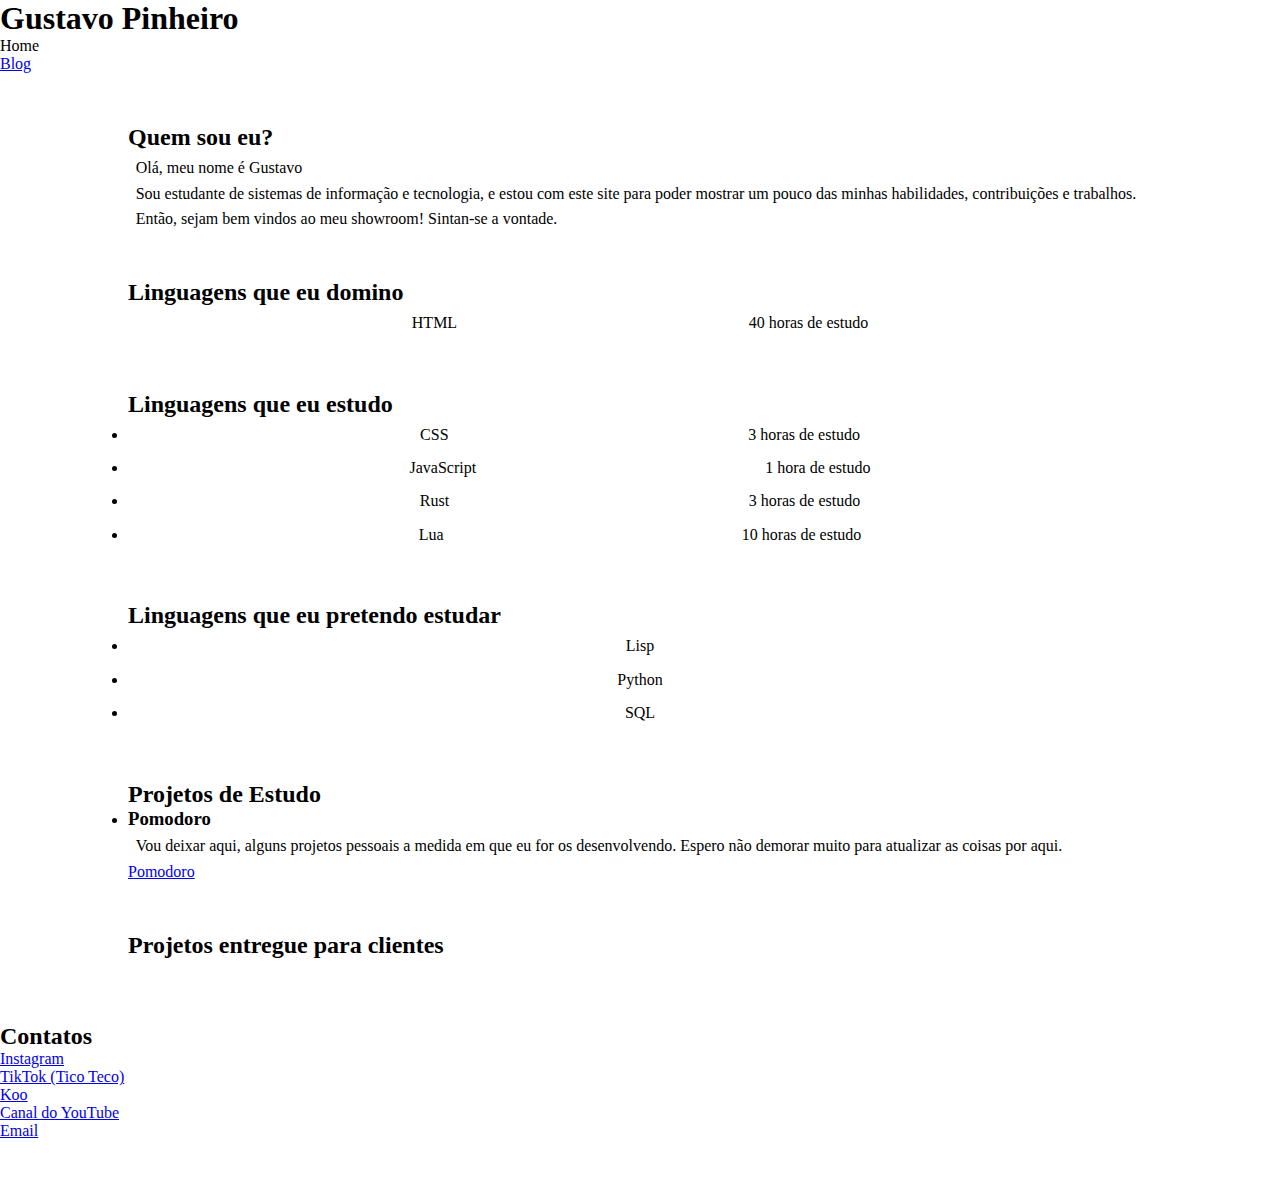
==== index.html @ 9e0629ff "Update index content" ====
<!DOCTYPE html>
<html lang="pt-br">
<head>
    <meta charset="UTF-8">
    <meta name="viewport" content="width=device-width, initial-scale=1.0">
    <meta name="description" content="Portfólio pessoal">
    <meta name="autor" content="Gustavo Pinheiro">
    <meta name="keywords" content="programmer, programming, full-stack, game development, network, security, operating systems, OS, UX,
				   UI, video editing, portfolio, resume, playground, sandbox, programador, programação, full-stack, desenvolvimento de jogos, redes, segurança, sistemas operacionais, edição de vídeo, portfólio, currículo, ambiente de estudos">
    <meta name="robots" content="index, nofollow">
    <title>Curriculo - Gustavo Pinheiro</title>
    <link rel="stylesheet" href="css/index.css">
</head>
<body>
    <header>
        <h1>Gustavo Pinheiro</h1>
        <ul>
            <li>Home</li>
            <li><a href="blog.html">Blog</a></li>
        </ul>
    </header>
    <main>
        <section>
            <article>
                <h2>Quem sou eu?</h2>
                <p>Olá, meu nome é Gustavo</p>
                <p>Sou estudante de sistemas de informação e tecnologia, e estou com este site para poder mostrar um pouco das minhas
		  habilidades, contribuições e trabalhos.</p>
                <p>Então, sejam bem vindos ao meu showroom! Sintan-se a vontade.</p>
            </article>
        </section>
	<section>
	  <article>
	    <h2>Linguagens que eu domino</h2>
	    <ul>
	      <div class="card">
	        <p>HTML</p>
	        <p>40 horas de estudo</p>
	      </div>
	    </ul>
	  </article>
	</section>
	<section>
	  <article>
	    <h2>Linguagens que eu estudo</h2>
	    <ul>
	      <li>
		<div class="card">
		  <p>CSS</p>
		  <p>3 horas de estudo</p>
		</div>
	      </li>
	      <li>
		<div class="card">
		  <p>JavaScript</p>
		  <p>1 hora de estudo</p>
		</div>
	      </li>
	      <li>
		<div class="card">
		  <p>Rust</p>
		  <p>3 horas de estudo</p>
		</div>
	      </li>
	      <li>
		<div class="card">
		  <p>Lua</p>
		  <p>10 horas de estudo</p>
		</div>
	      </li>
	    </ul>
	  </article>
	</section>
	<section>
	  <article>
	    <h2>Linguagens que eu pretendo estudar</h2>
	    <ul>
	      <li>
		<div class="card">
		  <p>Lisp</p>
		</div>
	      </li>
	      <li>
		<div class="card">
		  <p>Python</p>
		</div>
	      </li>
	      <li>
		<div class="card">
		  <p>SQL</p>
		</div>
	      </li>
	    </ul>
	  </article>
	</section>
        <section>
            <h2>Projetos de Estudo</h2>
            <ul>
              <li>
                <article>
                  <h3>Pomodoro</h3>
                  <p>Vou deixar aqui, alguns projetos pessoais a medida em que eu for os desenvolvendo. Espero não demorar muito para atualizar as coisas por aqui.</p>
                  <a href="pomodoro.html">Pomodoro</a>
                </article>
	      </li>
            </ul>
        </section>
        <section>
          <h2>Projetos entregue para clientes</h2>
	  <p></p>
        </section>
    </main>
    <footer>
        <section>
            <h2>Contatos</h2>
            <ul>
                <li><a href="https://www.instagram.com/maisum_gustavo/" target="_blank">Instagram</a></li>
                <li><a href="https://www.tiktok.com/@maisumgustavo" target="_blank">TikTok (Tico Teco)</a></li>
                <li><a href="https://www.kooapp.com/profile/maisum_gustavo" target="_blank">Koo</a></li>
		<li><a href="http://www.youtube.com/channel/UCxiDYundnl27VcJ6qvJBP_g" target="_blank" rel="noopener noreferrer">Canal do YouTube</a></li>
                <li><a href="mailto:gustavospr@hotmail.com" target="_blank">Email</a></li>
            </ul>
        </section>
    </footer>
</body>
</html>
---- css/index.css ----
* {
    margin: 0;
    padding: 0;
}

main {
    margin: 3% 10%;
}

section {
    margin: 5% 0;
}

section div {
    display: flex;
    flex-direction: row;
    flex-wrap: wrap;
    justify-content: space-evenly;
}

p {
    margin: 0.75%;
}

article.card {
    margin: 0.75% 1.25%;
    padding: 2% 1%;
    width: 25%;
    border: solid 1px black;
    border-radius: 14px;
}

article.card p {
    margin: 4% 0;
}

@media screen and (max-width: 1024px) {
    main {
	margin: 3% 5%;
    }

    section {
	margin: 2% 0;
    }

    article.card {
	width: 30%;
    }
}

@media screen and (max-width: 768px) {
    main {
	margin: 3%;
    }

    section {
	margin: 2% 0;
    }

    section div {
	flex-direction: column;
    }

    article.card {
	width: 40%;
    }
}

@media screen and (max-width: 432px) {
    main {
	margin: 2%;
    }

    section {
	margin: 2.5% 0;
    }

    section div {
	display: flex;
	flex-direction: column;
	align-items: center;
    }

    h2 {
	margin: 2% 0;
    }

    article.card {
	width: 90%;
	padding: 2%;
	margin-bottom: 2%;
    }
    
    p {
	padding: 2%;
    }
}
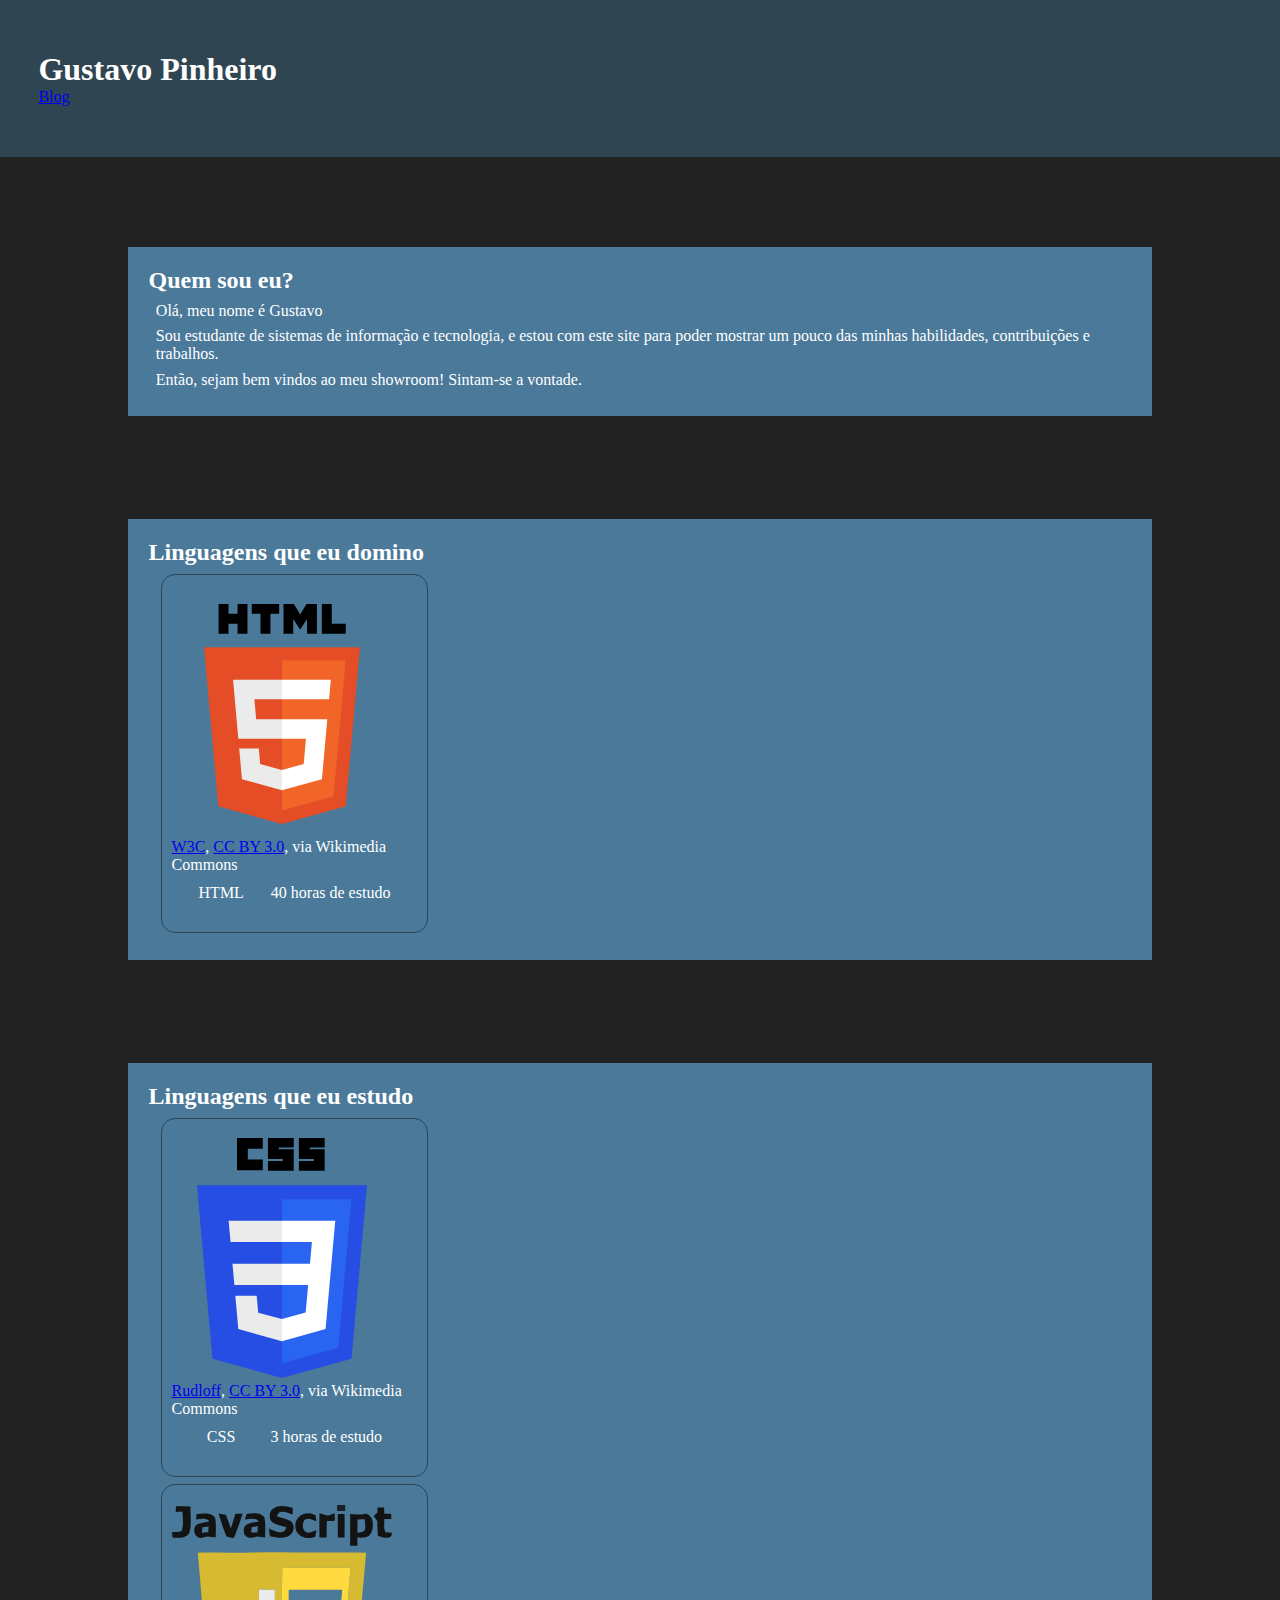
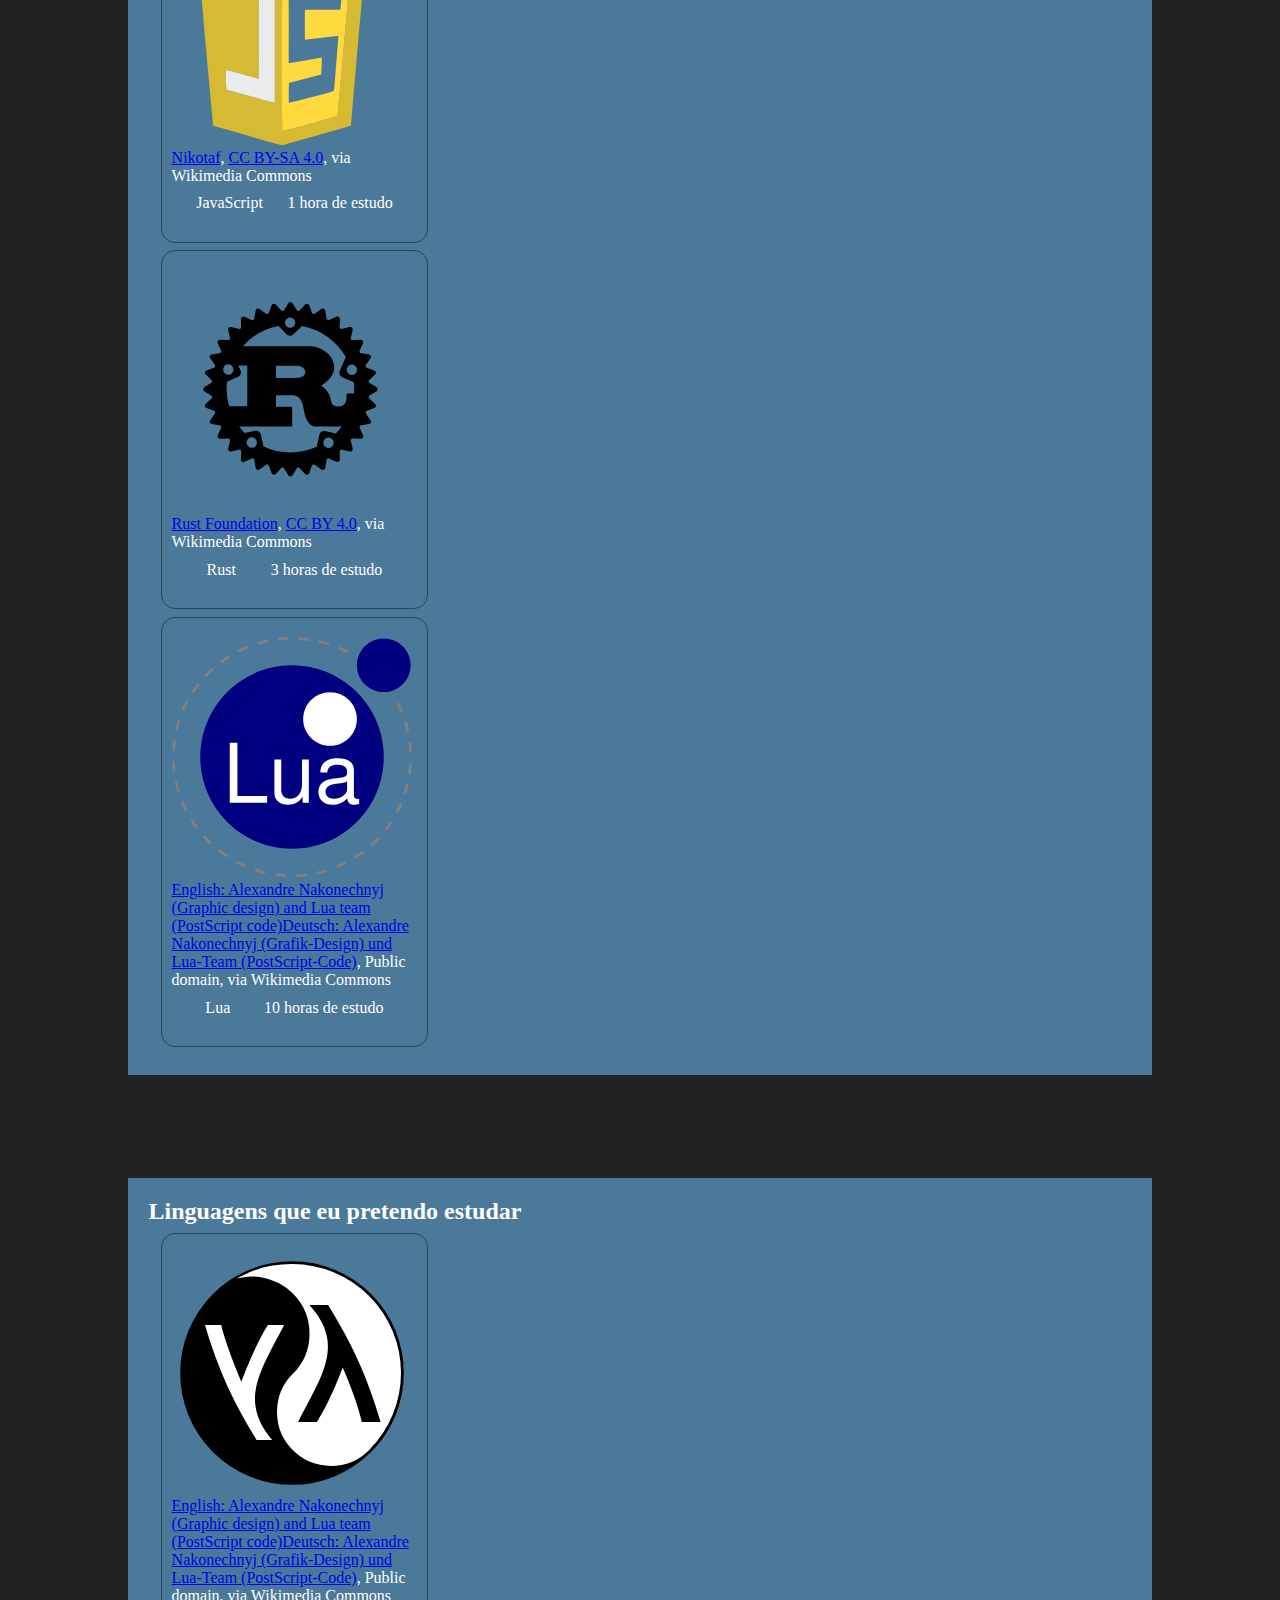
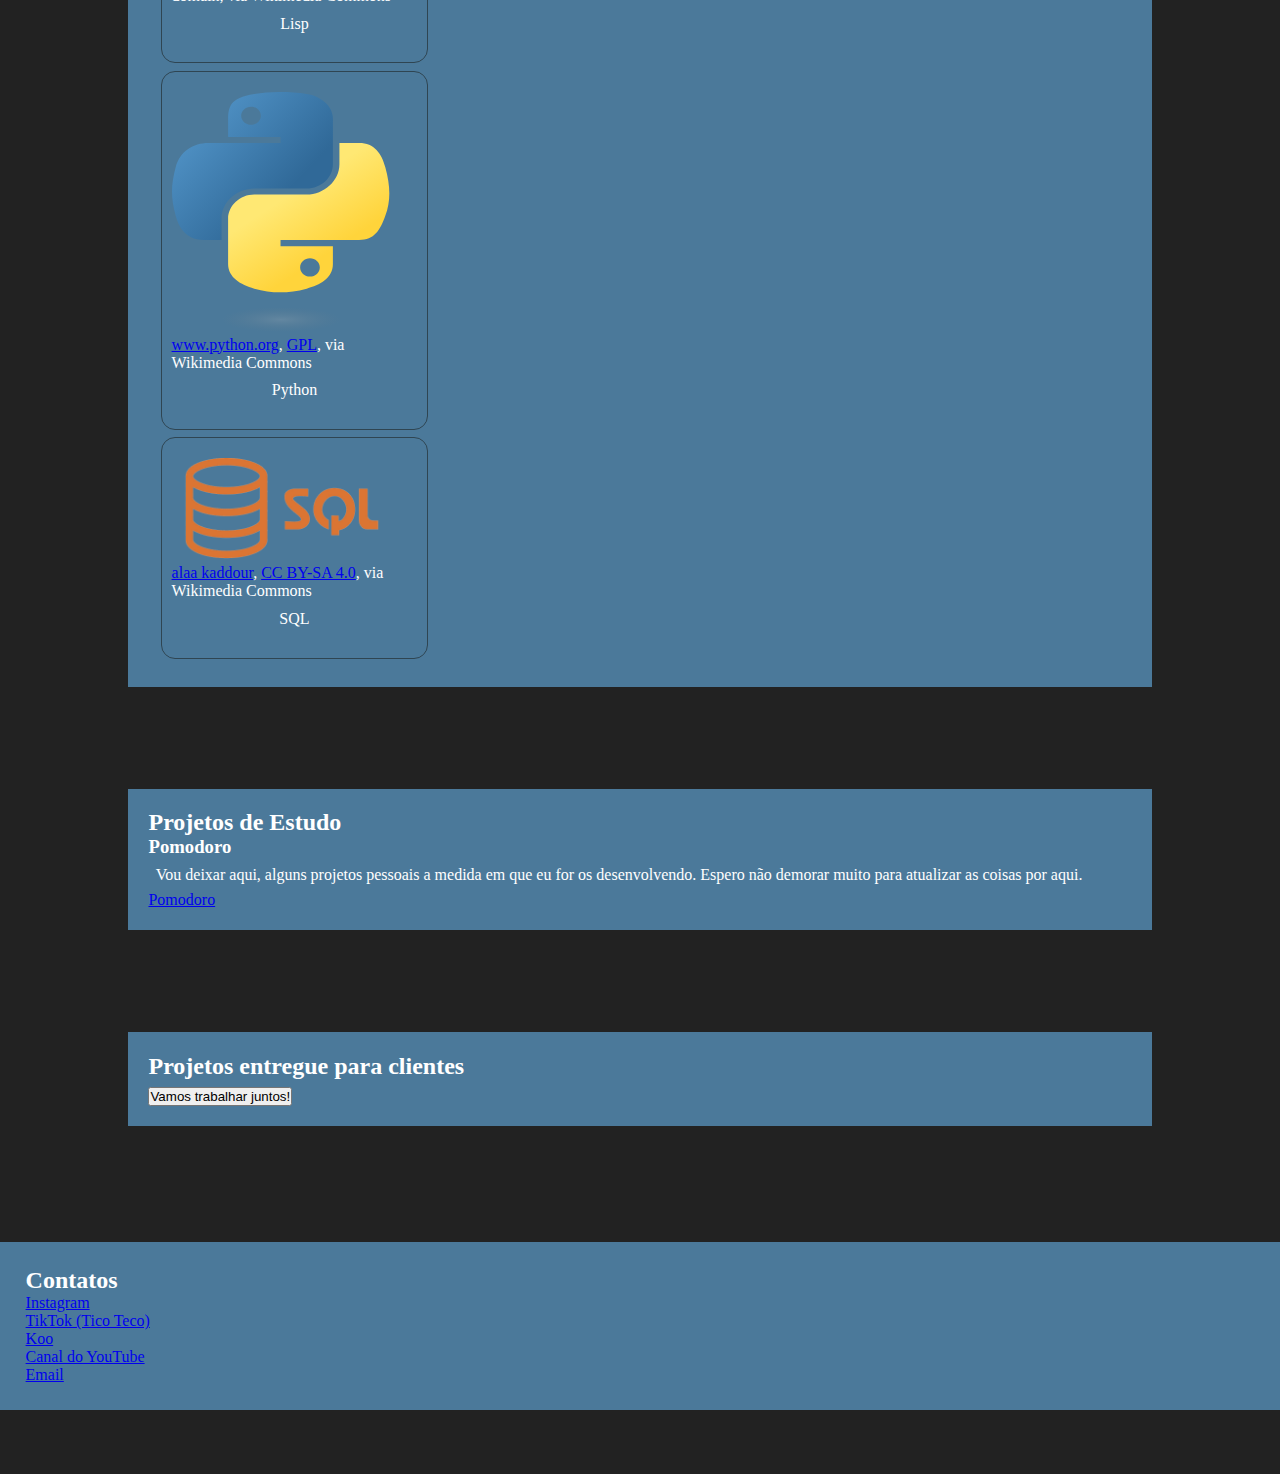
==== commit 50a1f72e: "Stylized index" ====
--- a/index.html
+++ b/index.html
@@ -1,126 +1,182 @@
 <!DOCTYPE html>
 <html lang="pt-br">
+
 <head>
-    <meta charset="UTF-8">
-    <meta name="viewport" content="width=device-width, initial-scale=1.0">
-    <meta name="description" content="Portfólio pessoal">
-    <meta name="autor" content="Gustavo Pinheiro">
-    <meta name="keywords" content="programmer, programming, full-stack, game development, network, security, operating systems, OS, UX,
+	<meta charset="UTF-8">
+	<meta name="viewport" content="width=device-width, initial-scale=1.0">
+	<meta name="description" content="Portfólio pessoal">
+	<meta name="autor" content="Gustavo Pinheiro">
+	<meta name="keywords"
+		content="programmer, programming, full-stack, game development, network, security, operating systems, OS, UX,
 				   UI, video editing, portfolio, resume, playground, sandbox, programador, programação, full-stack, desenvolvimento de jogos, redes, segurança, sistemas operacionais, edição de vídeo, portfólio, currículo, ambiente de estudos">
-    <meta name="robots" content="index, nofollow">
-    <title>Curriculo - Gustavo Pinheiro</title>
-    <link rel="stylesheet" href="css/index.css">
+	<meta name="robots" content="index, nofollow">
+	<title>Curriculo - Gustavo Pinheiro</title>
+	<link rel="stylesheet" href="src/assets/css/index.css">
 </head>
+
 <body>
-    <header>
-        <h1>Gustavo Pinheiro</h1>
-        <ul>
-            <li>Home</li>
-            <li><a href="blog.html">Blog</a></li>
-        </ul>
-    </header>
-    <main>
-        <section>
-            <article>
-                <h2>Quem sou eu?</h2>
-                <p>Olá, meu nome é Gustavo</p>
-                <p>Sou estudante de sistemas de informação e tecnologia, e estou com este site para poder mostrar um pouco das minhas
-		  habilidades, contribuições e trabalhos.</p>
-                <p>Então, sejam bem vindos ao meu showroom! Sintan-se a vontade.</p>
-            </article>
-        </section>
-	<section>
-	  <article>
-	    <h2>Linguagens que eu domino</h2>
-	    <ul>
-	      <div class="card">
-	        <p>HTML</p>
-	        <p>40 horas de estudo</p>
-	      </div>
-	    </ul>
-	  </article>
-	</section>
-	<section>
-	  <article>
-	    <h2>Linguagens que eu estudo</h2>
-	    <ul>
-	      <li>
-		<div class="card">
-		  <p>CSS</p>
-		  <p>3 horas de estudo</p>
-		</div>
-	      </li>
-	      <li>
-		<div class="card">
-		  <p>JavaScript</p>
-		  <p>1 hora de estudo</p>
-		</div>
-	      </li>
-	      <li>
-		<div class="card">
-		  <p>Rust</p>
-		  <p>3 horas de estudo</p>
-		</div>
-	      </li>
-	      <li>
-		<div class="card">
-		  <p>Lua</p>
-		  <p>10 horas de estudo</p>
-		</div>
-	      </li>
-	    </ul>
-	  </article>
-	</section>
-	<section>
-	  <article>
-	    <h2>Linguagens que eu pretendo estudar</h2>
-	    <ul>
-	      <li>
-		<div class="card">
-		  <p>Lisp</p>
-		</div>
-	      </li>
-	      <li>
-		<div class="card">
-		  <p>Python</p>
-		</div>
-	      </li>
-	      <li>
-		<div class="card">
-		  <p>SQL</p>
-		</div>
-	      </li>
-	    </ul>
-	  </article>
-	</section>
-        <section>
-            <h2>Projetos de Estudo</h2>
-            <ul>
-              <li>
-                <article>
-                  <h3>Pomodoro</h3>
-                  <p>Vou deixar aqui, alguns projetos pessoais a medida em que eu for os desenvolvendo. Espero não demorar muito para atualizar as coisas por aqui.</p>
-                  <a href="pomodoro.html">Pomodoro</a>
-                </article>
-	      </li>
-            </ul>
-        </section>
-        <section>
-          <h2>Projetos entregue para clientes</h2>
-	  <p></p>
-        </section>
-    </main>
-    <footer>
-        <section>
-            <h2>Contatos</h2>
-            <ul>
-                <li><a href="https://www.instagram.com/maisum_gustavo/" target="_blank">Instagram</a></li>
-                <li><a href="https://www.tiktok.com/@maisumgustavo" target="_blank">TikTok (Tico Teco)</a></li>
-                <li><a href="https://www.kooapp.com/profile/maisum_gustavo" target="_blank">Koo</a></li>
-		<li><a href="http://www.youtube.com/channel/UCxiDYundnl27VcJ6qvJBP_g" target="_blank" rel="noopener noreferrer">Canal do YouTube</a></li>
-                <li><a href="mailto:gustavospr@hotmail.com" target="_blank">Email</a></li>
-            </ul>
-        </section>
-    </footer>
+	<header>
+		<h1>Gustavo Pinheiro</h1>
+		<ul>
+			<li></li>
+			<li><a href="src/pages/blog/blog.html">Blog</a></li>
+		</ul>
+	</header>
+	<main>
+		<section>
+			<article>
+				<h2>Quem sou eu?</h2>
+				<p>Olá, meu nome é Gustavo</p>
+				<p>Sou estudante de sistemas de informação e tecnologia, e estou com este site para poder mostrar um
+					pouco das minhas
+					habilidades, contribuições e trabalhos.</p>
+				<p>Então, sejam bem vindos ao meu showroom! Sintam-se a vontade.</p>
+			</article>
+		</section>
+		<section>
+			<article>
+				<h2>Linguagens que eu domino</h2>
+				<ul>
+					<div class="card">
+						<figure>
+							<img src="./src/assets/img/HTML5_Logo.svg" width="220px" height="240px">
+							<figcaption>
+								<a href="https://commons.wikimedia.org/wiki/File:HTML5_logo_and_wordmark.svg">W3C</a>, <a href="https://creativecommons.org/licenses/by/3.0">CC BY 3.0</a>, via Wikimedia Commons
+							</figcaption>
+						</figure>
+						<p>HTML</p>
+						<p>40 horas de estudo</p>
+					</div>
+				</ul>
+			</article>
+		</section>
+		<section>
+			<article>
+				<h2>Linguagens que eu estudo</h2>
+				<ul>
+					<li>
+						<div class="card">
+							<figure>
+								<img src="./src/assets/img/CSS3_logo_and_wordmark.svg" width="220px" height="240px">
+								<figcaption>
+									<a href="https://commons.wikimedia.org/wiki/File:CSS3_logo_and_wordmark.svg">Rudloff</a>, <a href="https://creativecommons.org/licenses/by/3.0">CC BY 3.0</a>, via Wikimedia Commons
+								</figcaption>
+							</figure>
+							<p>CSS</p>
+							<p>3 horas de estudo</p>
+						</div>
+					</li>
+					<li>
+						<div class="card">
+							<figure>
+								<img src="./src/assets/img/Javascript_badge.svg" width="220px" height="240px">
+								<figcaption>
+									<a href="https://commons.wikimedia.org/wiki/File:Javascript_badge.svg">Nikotaf</a>, <a href="https://creativecommons.org/licenses/by-sa/4.0">CC BY-SA 4.0</a>, via Wikimedia Commons
+								</figcaption>
+							</figure>
+							<p>JavaScript</p>
+							<p>1 hora de estudo</p>
+						</div>
+					</li>
+					<li>
+						<div class="card">
+							<figure>
+								<img src="./src/assets/img/rust-logo-blk.svg" width="240px" height="240px">
+								<figcaption>
+									<a href="https://commons.wikimedia.org/wiki/File:Rust_programming_language_black_logo.svg">Rust Foundation</a>, <a href="https://creativecommons.org/licenses/by/4.0">CC BY 4.0</a>, via Wikimedia Commons
+								</figcaption>
+							</figure>
+							<p>Rust</p>
+							<p>3 horas de estudo</p>
+						</div>
+					</li>
+					<li>
+						<div class="card">
+							<figure>
+								<img src="./src/assets/img/Lua-Logo.svg" width="240px" height="240px">
+								<figcaption>
+									<a href="https://commons.wikimedia.org/wiki/File:Lua-Logo.svg">English:  Alexandre Nakonechnyj (Graphic design) and Lua team (PostScript code)Deutsch:  Alexandre Nakonechnyj (Grafik-Design) und Lua-Team (PostScript-Code)</a>, Public domain, via Wikimedia Commons
+								</figcaption>
+							</figure>
+							<p>Lua</p>
+							<p>10 horas de estudo</p>
+						</div>
+					</li>
+				</ul>
+			</article>
+		</section>
+		<section>
+			<article>
+				<h2>Linguagens que eu pretendo estudar</h2>
+				<ul>
+					<li>
+						<div class="card">
+							<figure>
+								<img src="./src/assets/img/Lisp_logo.svg" width="240" height="240">
+								<figcaption>
+									<a href="https://commons.wikimedia.org/wiki/File:Lua-Logo.svg">English:  Alexandre Nakonechnyj (Graphic design) and Lua team (PostScript code)Deutsch:  Alexandre Nakonechnyj (Grafik-Design) und Lua-Team (PostScript-Code)</a>, Public domain, via Wikimedia Commons
+								</figcaption>
+							</figure>
+							<p>Lisp</p>
+						</div>
+					</li>
+					<li>
+						<div class="card">
+							<figure>
+								<img src="./src/assets/img/Python-logo-notext.svg" width="240" height="240">
+								<figcaption>
+									<a href="https://commons.wikimedia.org/wiki/File:Python-logo-notext.svg">www.python.org</a>, <a href="http://www.gnu.org/licenses/gpl.html">GPL</a>, via Wikimedia Commons
+								</figcaption>
+							</figure>
+							<p>Python</p>
+						</div>
+					</li>
+					<li>
+						<div class="card">
+							<figure>
+								<img src="./src/assets/img/Sql_data_base_with_logo.png" width="220px">
+								<figcaption>
+									<a href="https://commons.wikimedia.org/wiki/File:Sql_data_base_with_logo.png">alaa kaddour</a>, <a href="https://creativecommons.org/licenses/by-sa/4.0">CC BY-SA 4.0</a>, via Wikimedia Commons
+								</figcaption>
+							</figure>
+							<p>SQL</p>
+						</div>
+					</li>
+				</ul>
+			</article>
+		</section>
+		<section>
+			<h2>Projetos de Estudo</h2>
+			<ul>
+				<li>
+					<article>
+						<h3>Pomodoro</h3>
+						<p>Vou deixar aqui, alguns projetos pessoais a medida em que eu for os desenvolvendo. Espero não
+							demorar muito para atualizar as coisas por aqui.</p>
+						<a href="src/pages/pomodoro/pomodoro.html">Pomodoro</a>
+					</article>
+				</li>
+			</ul>
+		</section>
+		<section>
+			<h2>Projetos entregue para clientes</h2>
+			<p></p>
+			<input type="button" value="Vamos trabalhar juntos!">
+		</section>
+	</main>
+	<footer>
+		<section>
+			<h2>Contatos</h2>
+			<ul>
+				<li><a href="https://www.instagram.com/maisum_gustavo/" target="_blank">Instagram</a></li>
+				<li><a href="https://www.tiktok.com/@maisumgustavo" target="_blank">TikTok (Tico Teco)</a></li>
+				<li><a href="https://www.kooapp.com/profile/maisum_gustavo" target="_blank">Koo</a></li>
+				<li><a href="http://www.youtube.com/channel/UCxiDYundnl27VcJ6qvJBP_g" target="_blank"
+						rel="noopener noreferrer">Canal do YouTube</a></li>
+				<li><a href="mailto:gustavospr@hotmail.com" target="_blank">Email</a></li>
+			</ul>
+		</section>
+	</footer>
 </body>
-</html>
+
+</html>--- a/src/assets/css/index.css
+++ b/src/assets/css/index.css
@@ -0,0 +1,119 @@
+* {
+    margin: 0;
+    padding: 0;
+}
+
+body {
+    background-color: #222222;
+    color: #fff;
+}
+
+header {
+    padding: 4% 3%;
+    background-color: #2F4552;
+}
+
+ul {
+    list-style: none;
+}
+
+a:hover {
+
+}
+
+main {
+    margin: 3% 10%;
+    display: flex;
+    flex-direction: column;
+}
+
+section {
+    margin: 5% 0;
+    padding: 2%;
+    background-color: #4B799A;
+}
+
+section div {
+    display: flex;
+    flex-direction: row;
+    flex-wrap: wrap;
+    justify-content: space-evenly;
+}
+
+p {
+    margin: 0.75%;
+}
+
+.card {
+    margin: 0.75% 1.25%;
+    padding: 2% 1%;
+    width: 25%;
+    border: solid 1px #2F4552;
+    border-radius: 14px;
+}
+
+.card p {
+    margin: 4% 0;
+}
+
+@media screen and (max-width: 1024px) {
+    main {
+        margin: 3% 5%;
+    }
+
+    section {
+        margin: 2% 0;
+    }
+
+    .card {
+        width: 30%;
+    }
+}
+
+@media screen and (max-width: 768px) {
+    main {
+        margin: 3%;
+    }
+
+    section {
+        margin: 2% 0;
+    }
+
+    section div {
+        flex-direction: column;
+    }
+
+    .card {
+        width: 40%;
+    }
+}
+
+@media screen and (max-width: 432px) {
+    main {
+        margin: 2%;
+    }
+
+    section {
+        margin: 2.5% 0;
+    }
+
+    section div {
+        display: flex;
+        flex-direction: column;
+        align-items: center;
+    }
+
+    h2 {
+        margin: 2% 0;
+    }
+
+    .card {
+        width: 90%;
+        padding: 2%;
+        margin-bottom: 2%;
+    }
+
+    p {
+        padding: 2%;
+    }
+}
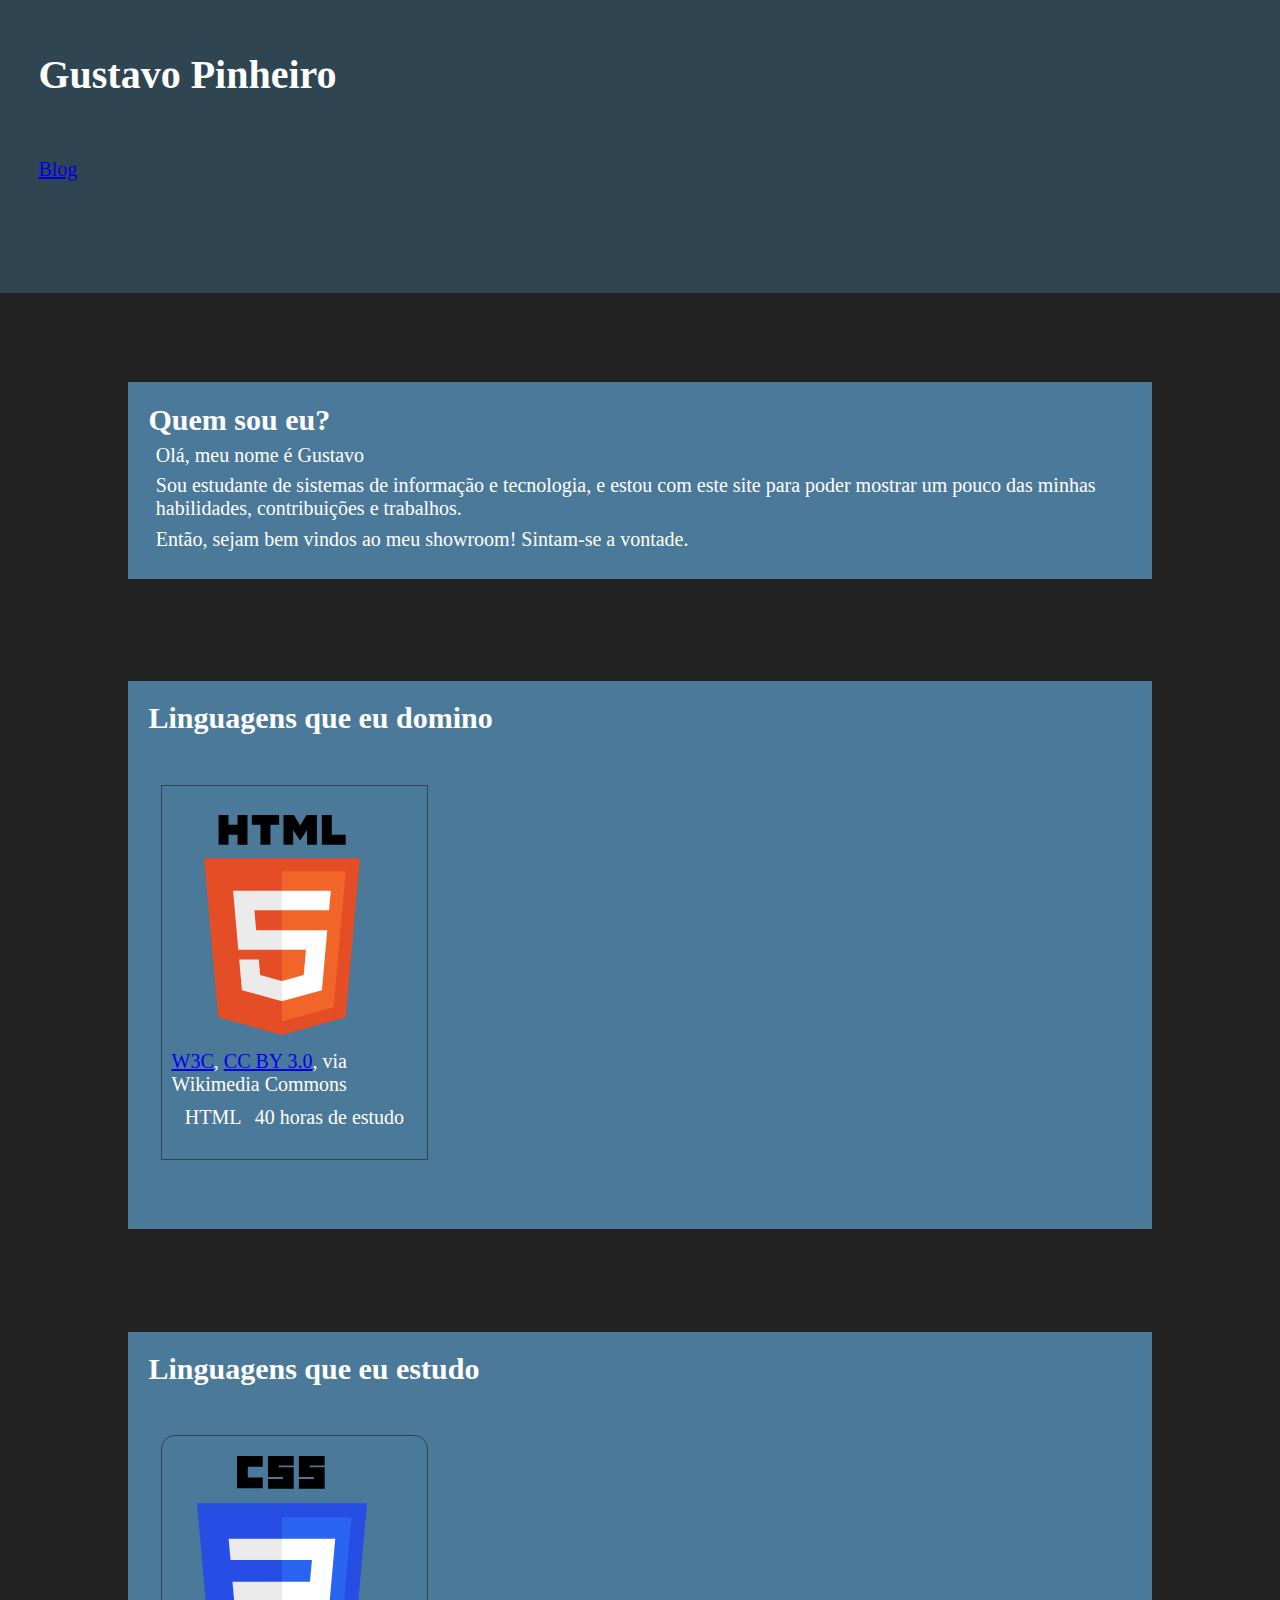
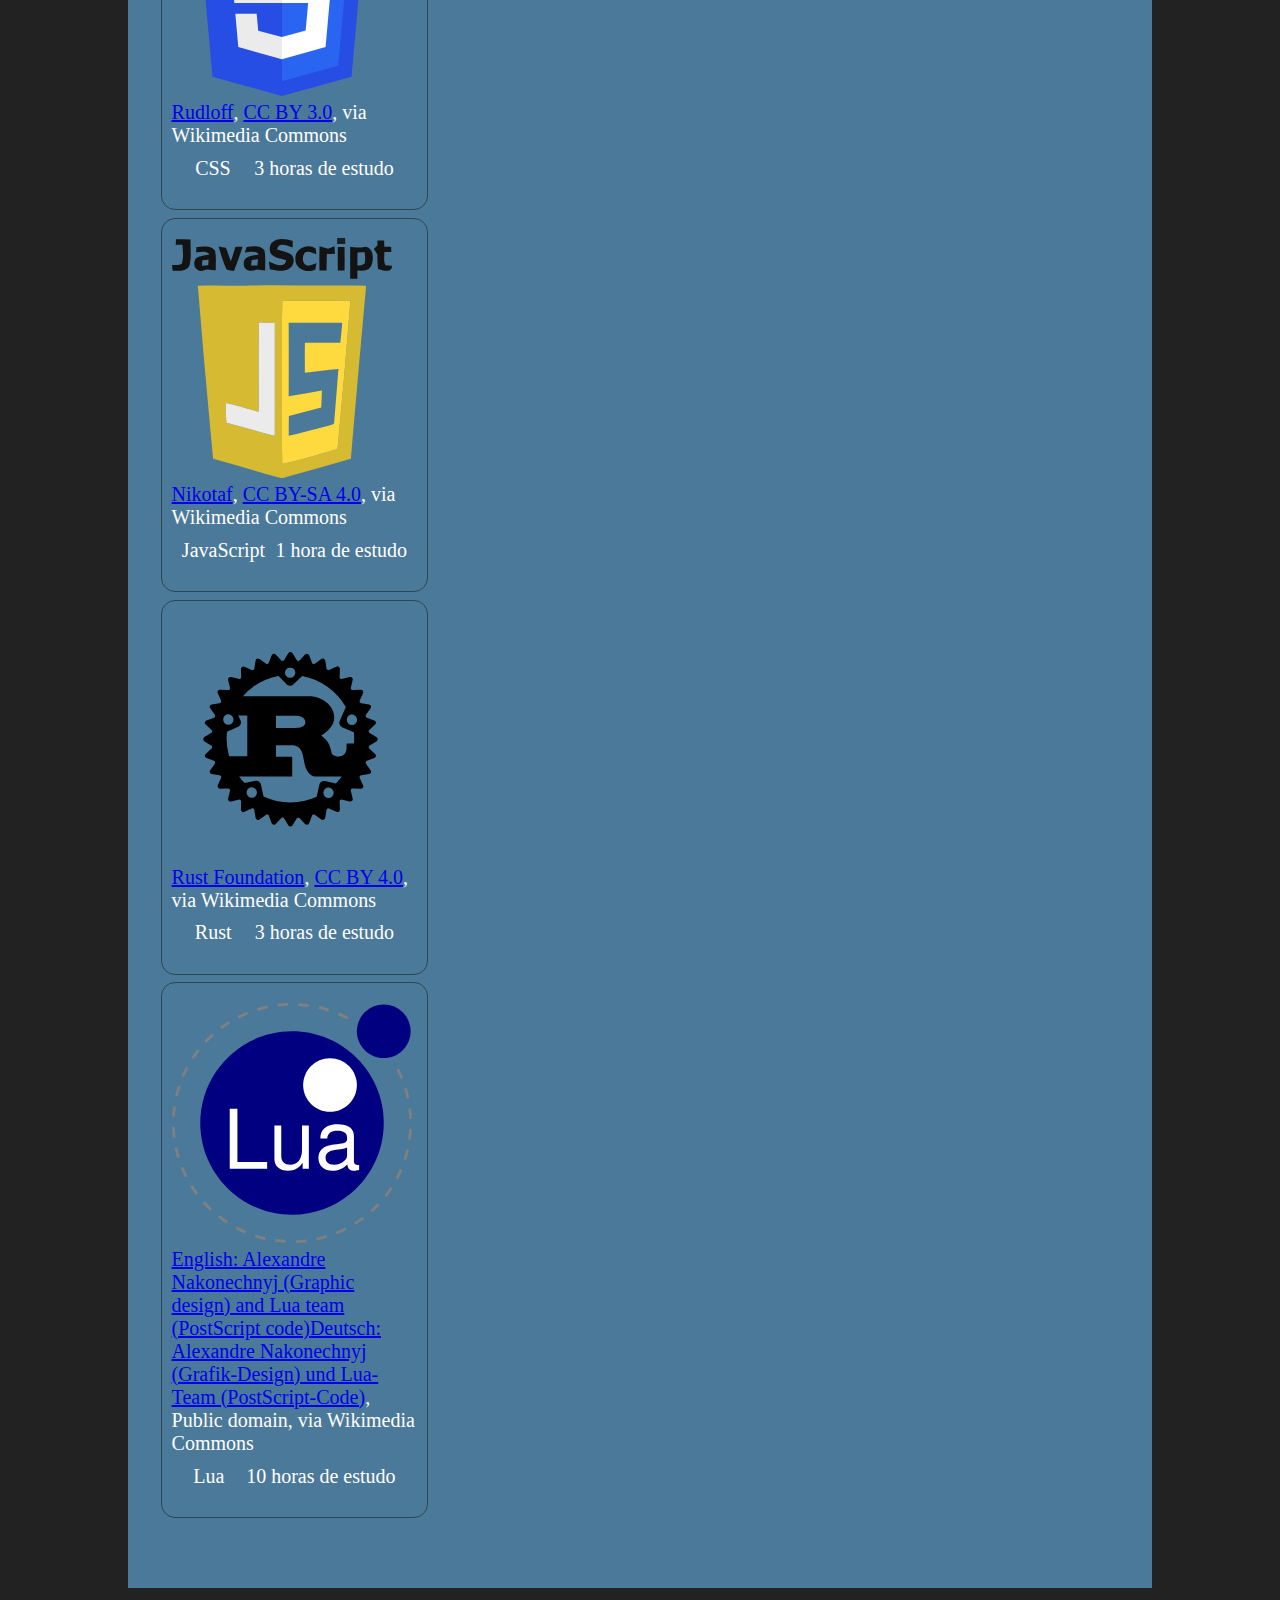
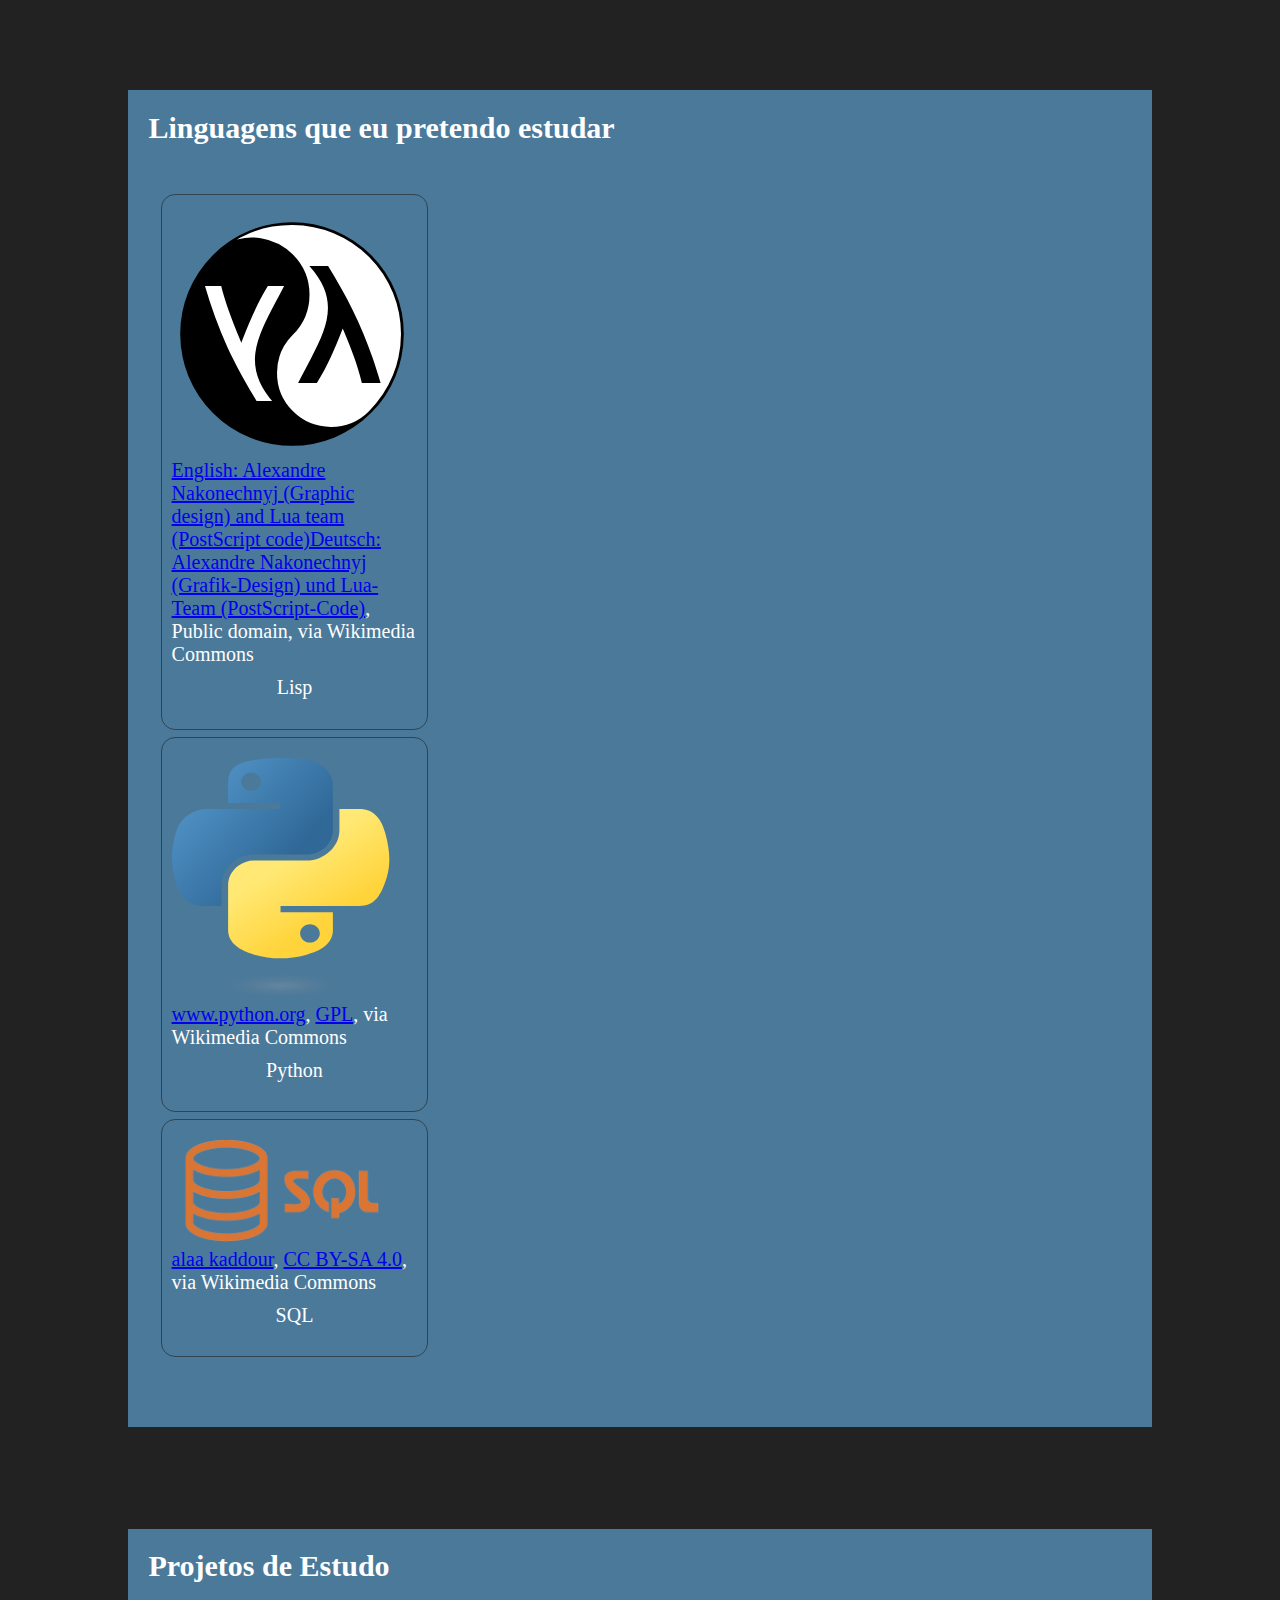
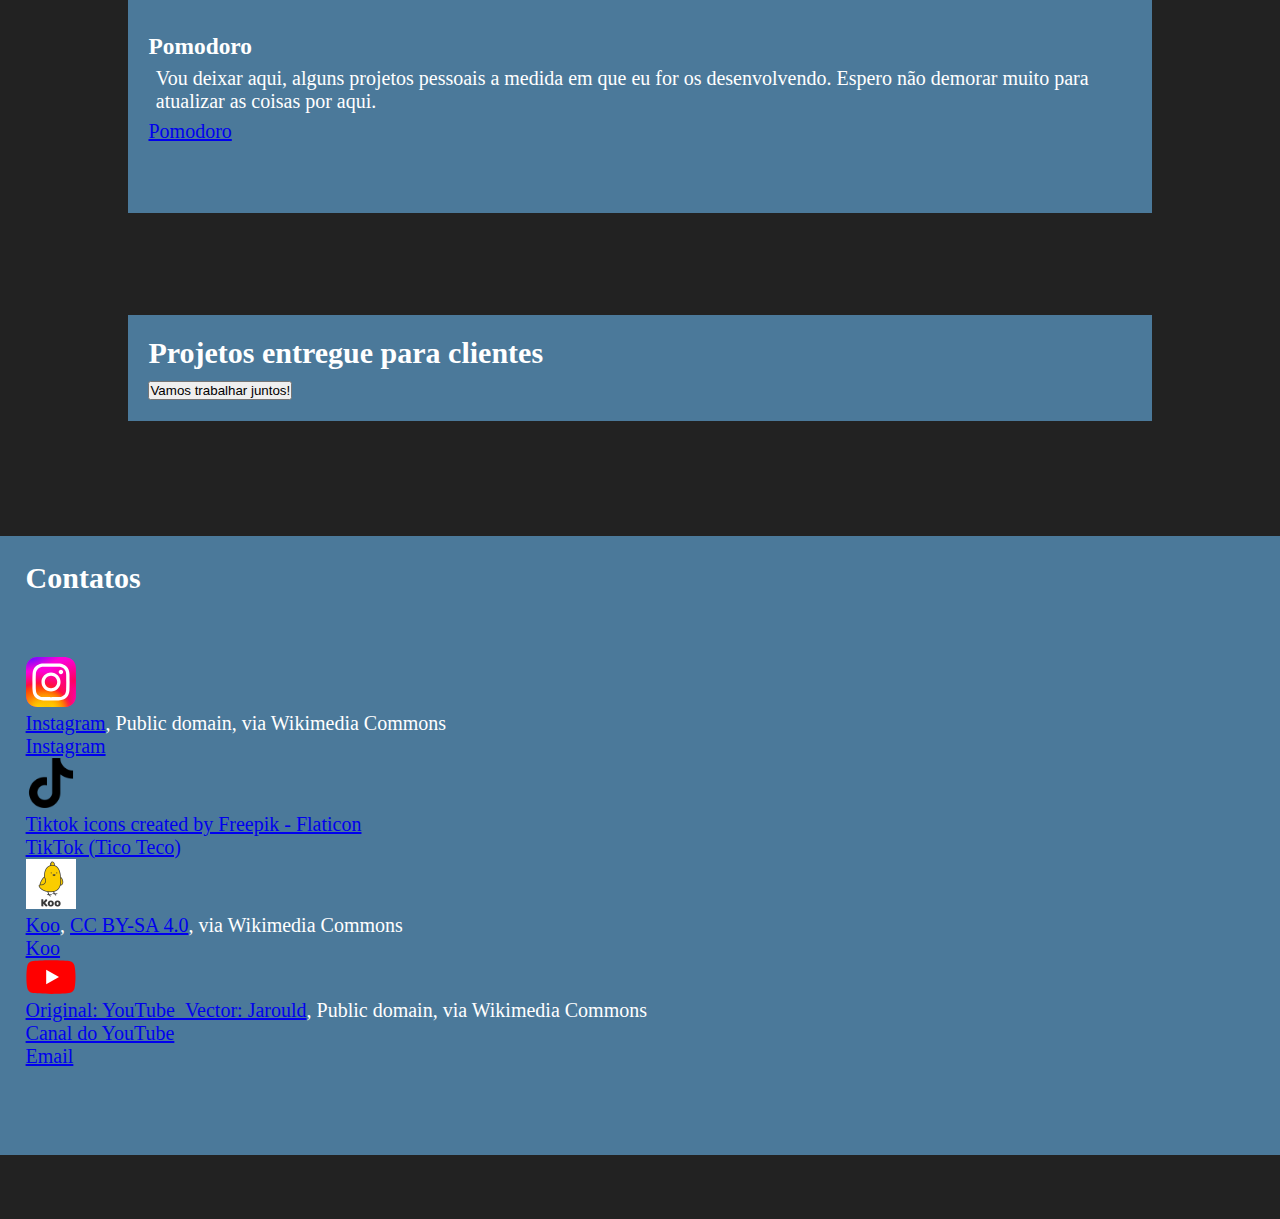
==== commit 4e0b3ddf: "Add icons and images" ====
--- a/index.html
+++ b/index.html
@@ -33,20 +33,22 @@
 				<p>Então, sejam bem vindos ao meu showroom! Sintam-se a vontade.</p>
 			</article>
 		</section>
-		<section>
+		<section id="domain">
 			<article>
 				<h2>Linguagens que eu domino</h2>
 				<ul>
-					<div class="card">
-						<figure>
-							<img src="./src/assets/img/HTML5_Logo.svg" width="220px" height="240px">
-							<figcaption>
-								<a href="https://commons.wikimedia.org/wiki/File:HTML5_logo_and_wordmark.svg">W3C</a>, <a href="https://creativecommons.org/licenses/by/3.0">CC BY 3.0</a>, via Wikimedia Commons
-							</figcaption>
-						</figure>
-						<p>HTML</p>
-						<p>40 horas de estudo</p>
-					</div>
+					<li>
+						<div class="card">
+							<figure>
+								<img src="./src/assets/img/HTML5_Logo.svg" width="220px" height="240px">
+								<figcaption>
+									<a href="https://commons.wikimedia.org/wiki/File:HTML5_logo_and_wordmark.svg">W3C</a>, <a href="https://creativecommons.org/licenses/by/3.0">CC BY 3.0</a>, via Wikimedia Commons
+								</figcaption>
+							</figure>
+							<p>HTML</p>
+							<p>40 horas de estudo</p>
+						</div>
+					</li>
 				</ul>
 			</article>
 		</section>
@@ -168,11 +170,43 @@
 		<section>
 			<h2>Contatos</h2>
 			<ul>
-				<li><a href="https://www.instagram.com/maisum_gustavo/" target="_blank">Instagram</a></li>
-				<li><a href="https://www.tiktok.com/@maisumgustavo" target="_blank">TikTok (Tico Teco)</a></li>
-				<li><a href="https://www.kooapp.com/profile/maisum_gustavo" target="_blank">Koo</a></li>
-				<li><a href="http://www.youtube.com/channel/UCxiDYundnl27VcJ6qvJBP_g" target="_blank"
-						rel="noopener noreferrer">Canal do YouTube</a></li>
+				<li>
+					<figure>
+						<img src="./src/assets/img/Instagram_logo_2022.svg" width="50px">
+						<figcaption>
+							<a href="https://commons.wikimedia.org/wiki/File:Instagram_logo_2022.svg">Instagram</a>, Public domain, via Wikimedia Commons
+						</figcaption>
+					</figure>
+					<a href="https://www.instagram.com/maisum_gustavo/" target="_blank">Instagram</a>
+				</li>
+				<li>
+					<figure>
+						<img src="./src/assets/img/tik-tok.png" width="50px">
+						<figcaption>
+							<a href="https://www.flaticon.com/free-icons/tiktok" title="tiktok icons">Tiktok icons created by Freepik - Flaticon</a>
+						</figcaption>
+					</figure>
+					<a href="https://www.tiktok.com/@maisumgustavo" target="_blank">TikTok (Tico Teco)</a>
+				</li>
+				<li>
+					<figure>
+						<img src="./src/assets/img/Koo_Logo.png" width="50px">
+						<figcaption>
+							<a href="https://commons.wikimedia.org/wiki/File:Koo_Logo.png">Koo</a>, <a href="https://creativecommons.org/licenses/by-sa/4.0">CC BY-SA 4.0</a>, via Wikimedia Commons
+						</figcaption>
+					</figure>
+					<a href="https://www.kooapp.com/profile/maisum_gustavo" target="_blank">Koo</a>
+				</li>
+				<li>
+					<figure>
+						<img src="./src/assets/img/YouTube_full-color_icon_(2017).svg" width="50px">
+						<figcaption>
+							<a href="https://commons.wikimedia.org/wiki/File:YouTube_full-color_icon_(2017).svg">Original: YouTube Vector:  Jarould</a>, Public domain, via Wikimedia Commons
+						</figcaption>
+					</figure>
+					<a href="http://www.youtube.com/channel/UCxiDYundnl27VcJ6qvJBP_g" target="_blank"
+						rel="noopener noreferrer">Canal do YouTube</a>
+					</li>
 				<li><a href="mailto:gustavospr@hotmail.com" target="_blank">Email</a></li>
 			</ul>
 		</section>
--- a/src/assets/css/index.css
+++ b/src/assets/css/index.css
@@ -6,6 +6,7 @@
 body {
     background-color: #222222;
     color: #fff;
+    font-size: 1.25em;
 }
 
 header {
@@ -15,11 +16,12 @@
 
 ul {
     list-style: none;
+    margin: 5% 0;
 }
 
-a:hover {
+/*a:hover {
 
-}
+}*/
 
 main {
     margin: 3% 10%;
@@ -42,6 +44,10 @@
 
 p {
     margin: 0.75%;
+}
+
+#domain .card {
+    border-radius: 0;
 }
 
 .card {
@@ -107,12 +113,24 @@
         margin: 2% 0;
     }
 
+    li {
+        display: flex;
+        flex-direction: column;
+        align-items: center;
+    }
+
     .card {
         width: 90%;
         padding: 2%;
         margin-bottom: 2%;
     }
 
+    .card figure {
+        display: flex;
+        flex-direction: column;
+        align-items: center;
+    }
+
     p {
         padding: 2%;
     }
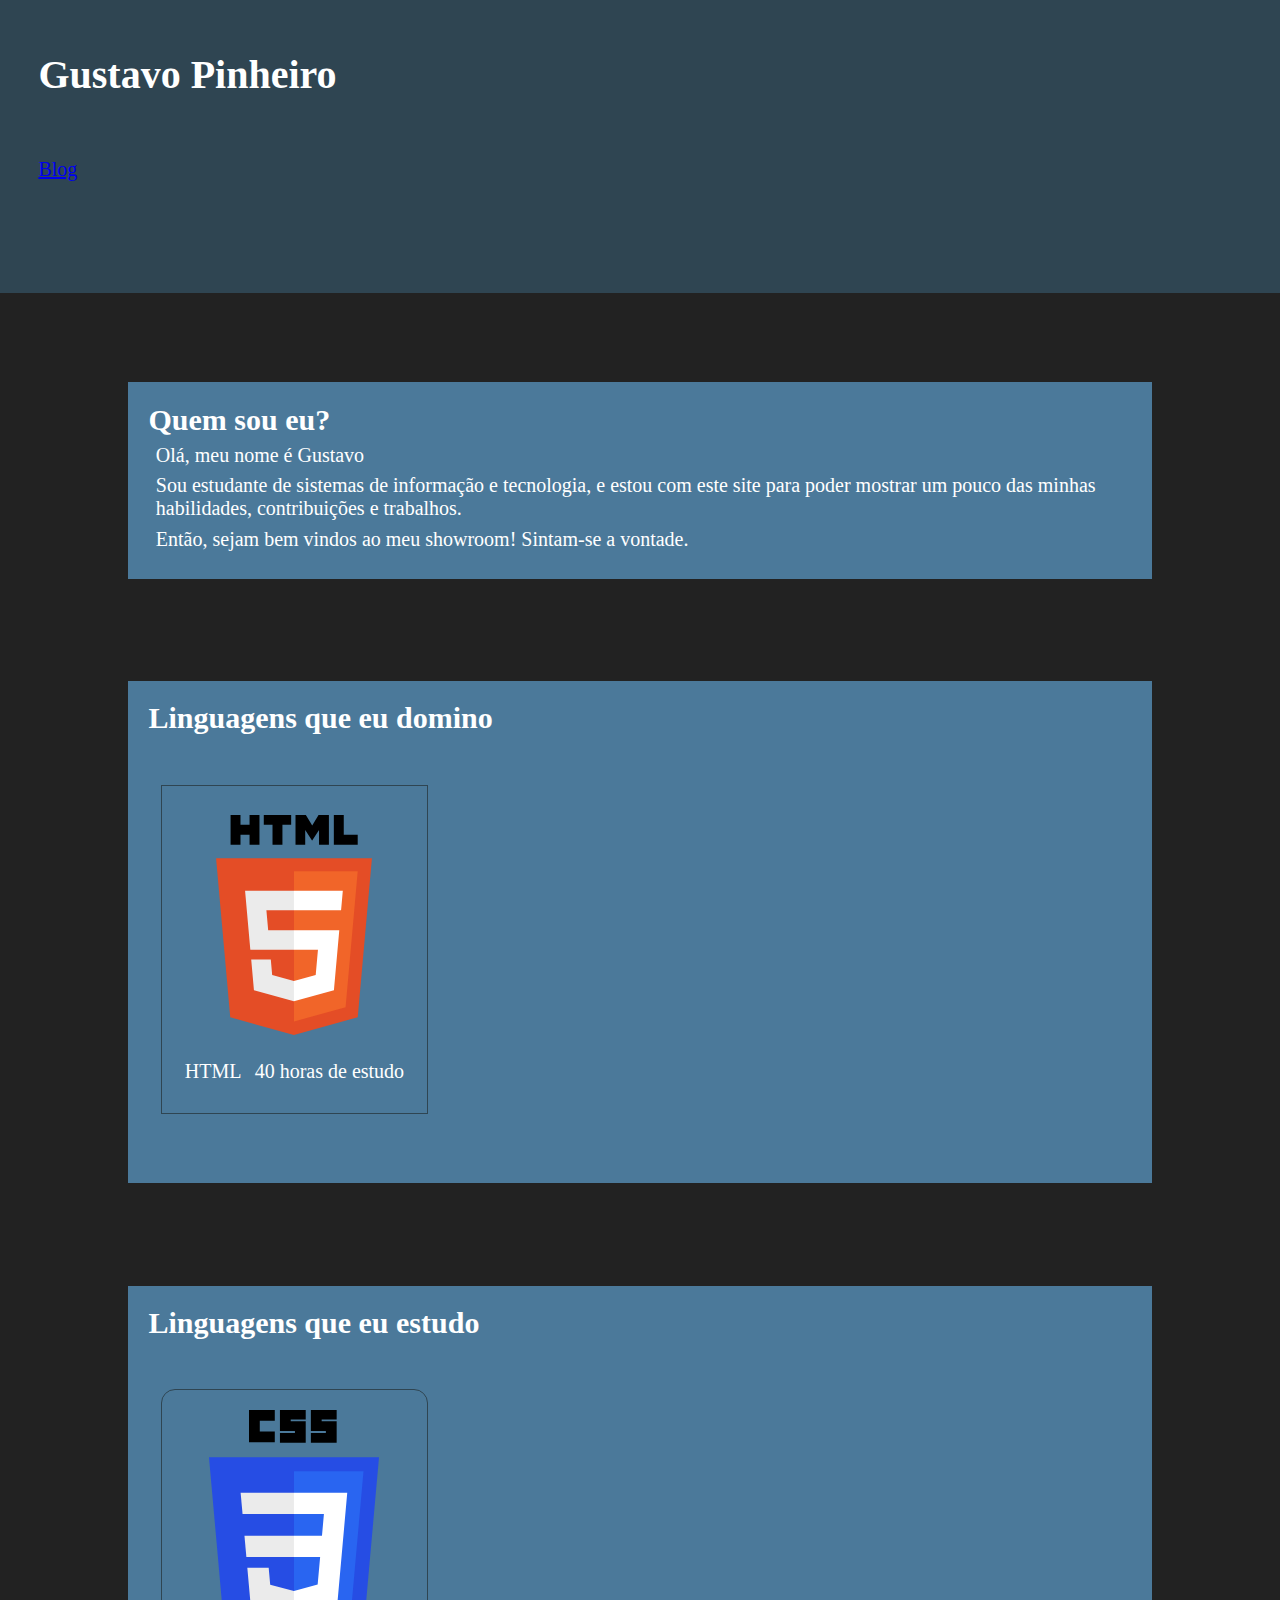
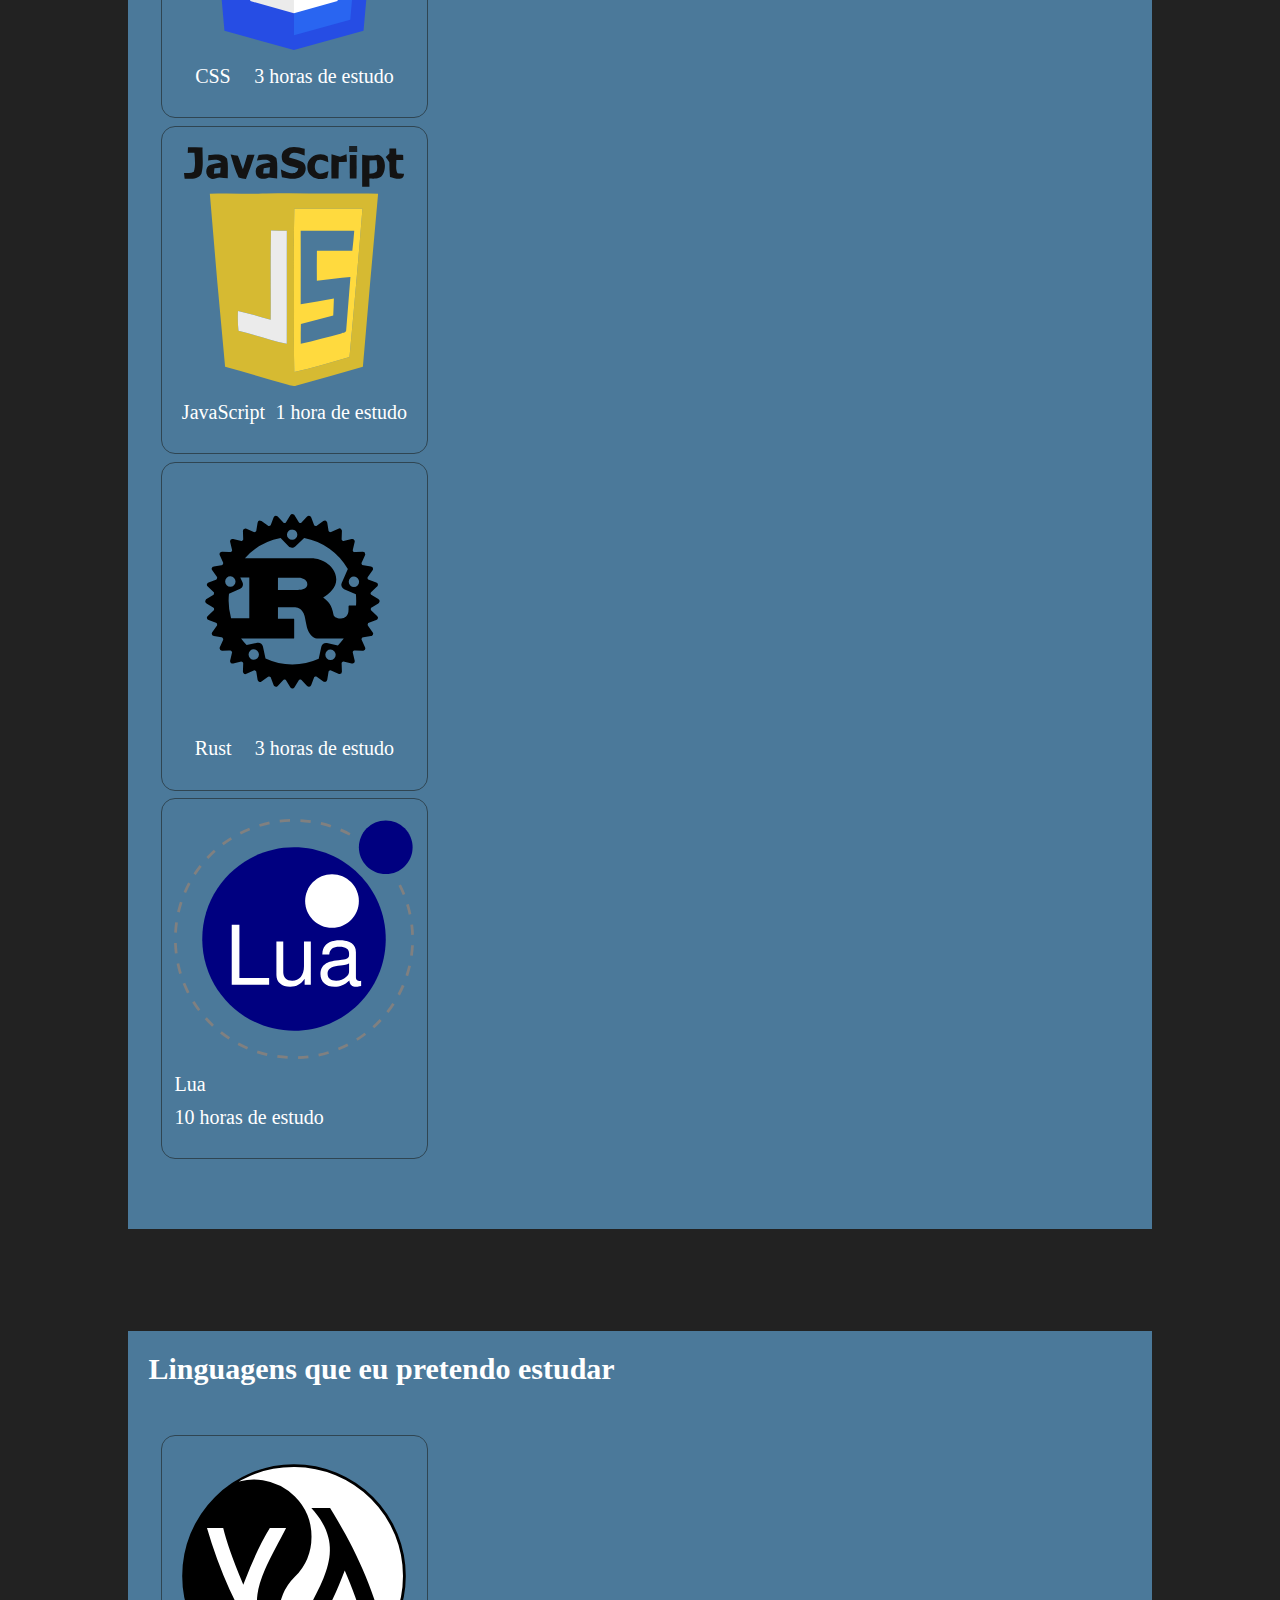
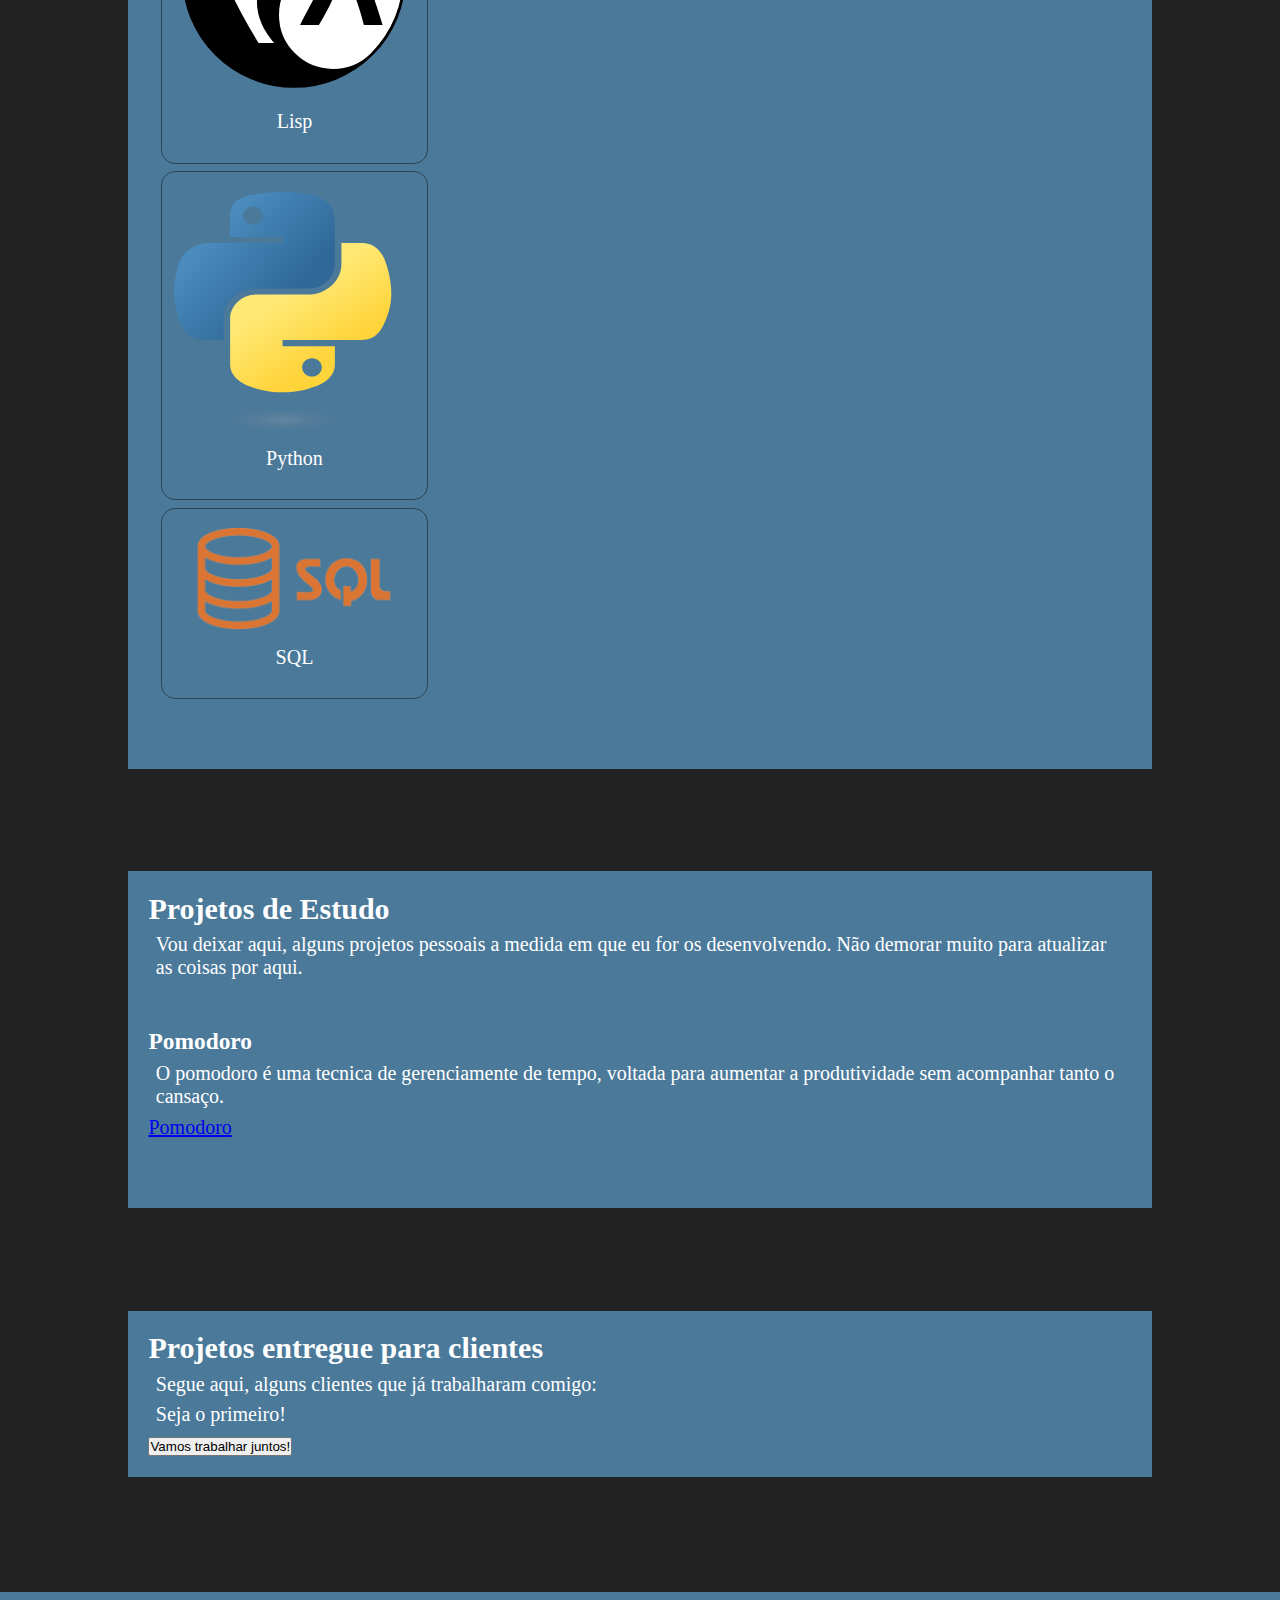
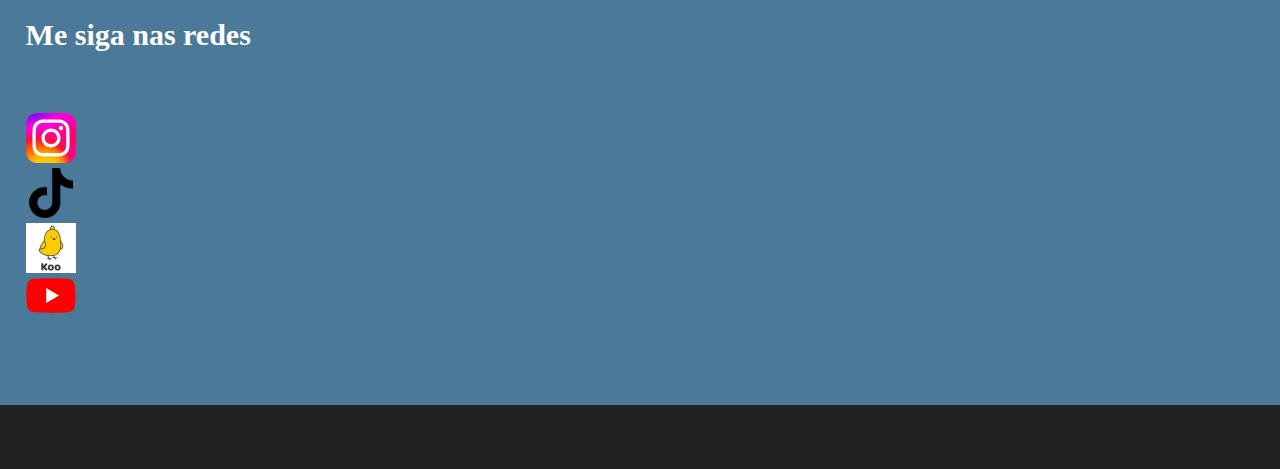
==== commit 3211b586: "organization of mobile design" ====
--- a/index.html
+++ b/index.html
@@ -23,9 +23,12 @@
 		</ul>
 	</header>
 	<main>
-		<section>
+		<section id="me">
 			<article>
 				<h2>Quem sou eu?</h2>
+				<figure>
+					<!--<img src="./src/assets/img/eu.webp">-->
+				</figure>
 				<p>Olá, meu nome é Gustavo</p>
 				<p>Sou estudante de sistemas de informação e tecnologia, e estou com este site para poder mostrar um
 					pouco das minhas
@@ -40,10 +43,10 @@
 					<li>
 						<div class="card">
 							<figure>
-								<img src="./src/assets/img/HTML5_Logo.svg" width="220px" height="240px">
-								<figcaption>
-									<a href="https://commons.wikimedia.org/wiki/File:HTML5_logo_and_wordmark.svg">W3C</a>, <a href="https://creativecommons.org/licenses/by/3.0">CC BY 3.0</a>, via Wikimedia Commons
-								</figcaption>
+								<img src="./src/assets/img/HTML5_Logo.svg" 
+								  width="220px" 
+								  height="240px" 
+								  title="W3C, CC BY 3.0, via Wikimedia Commons">
 							</figure>
 							<p>HTML</p>
 							<p>40 horas de estudo</p>
@@ -52,17 +55,17 @@
 				</ul>
 			</article>
 		</section>
-		<section>
+		<section id="studies">
 			<article>
 				<h2>Linguagens que eu estudo</h2>
 				<ul>
 					<li>
 						<div class="card">
 							<figure>
-								<img src="./src/assets/img/CSS3_logo_and_wordmark.svg" width="220px" height="240px">
-								<figcaption>
-									<a href="https://commons.wikimedia.org/wiki/File:CSS3_logo_and_wordmark.svg">Rudloff</a>, <a href="https://creativecommons.org/licenses/by/3.0">CC BY 3.0</a>, via Wikimedia Commons
-								</figcaption>
+								<img src="./src/assets/img/CSS3_logo_and_wordmark.svg" 
+								  width="220px" 
+								  height="240px" 
+								  title="Rudloff, CC BY 3.0, via Wikimedia Commons">
 							</figure>
 							<p>CSS</p>
 							<p>3 horas de estudo</p>
@@ -71,10 +74,10 @@
 					<li>
 						<div class="card">
 							<figure>
-								<img src="./src/assets/img/Javascript_badge.svg" width="220px" height="240px">
-								<figcaption>
-									<a href="https://commons.wikimedia.org/wiki/File:Javascript_badge.svg">Nikotaf</a>, <a href="https://creativecommons.org/licenses/by-sa/4.0">CC BY-SA 4.0</a>, via Wikimedia Commons
-								</figcaption>
+								<img src="./src/assets/img/Javascript_badge.svg" 
+								  width="220px" 
+								  height="240px"
+								  title="Nikotaf, CC BY-SA 4.0, via Wikimedia Commons">
 							</figure>
 							<p>JavaScript</p>
 							<p>1 hora de estudo</p>
@@ -83,10 +86,10 @@
 					<li>
 						<div class="card">
 							<figure>
-								<img src="./src/assets/img/rust-logo-blk.svg" width="240px" height="240px">
-								<figcaption>
-									<a href="https://commons.wikimedia.org/wiki/File:Rust_programming_language_black_logo.svg">Rust Foundation</a>, <a href="https://creativecommons.org/licenses/by/4.0">CC BY 4.0</a>, via Wikimedia Commons
-								</figcaption>
+								<img src="./src/assets/img/rust-logo-blk.svg" 
+								width="240px" 
+								height="240px"
+								title="Rust Foundation, CC BY 4.0, via Wikimedia Commons">
 							</figure>
 							<p>Rust</p>
 							<p>3 horas de estudo</p>
@@ -95,11 +98,12 @@
 					<li>
 						<div class="card">
 							<figure>
-								<img src="./src/assets/img/Lua-Logo.svg" width="240px" height="240px">
-								<figcaption>
-									<a href="https://commons.wikimedia.org/wiki/File:Lua-Logo.svg">English:  Alexandre Nakonechnyj (Graphic design) and Lua team (PostScript code)Deutsch:  Alexandre Nakonechnyj (Grafik-Design) und Lua-Team (PostScript-Code)</a>, Public domain, via Wikimedia Commons
-								</figcaption>
-							</figure>
+								<img src="./src/assets/img/Lua-Logo.svg" 
+								width="240px"
+								height="240px"
+								title="English: Alexandre Nakonechnyj (Graphic design) and Lua team (PostScript code)Deutsch: Alexandre
+								Nakonechnyj (Grafik-Design) und Lua-Team (PostScript-Code), Public domain,
+							via Wikimedia Commons">
 							<p>Lua</p>
 							<p>10 horas de estudo</p>
 						</div>
@@ -107,17 +111,20 @@
 				</ul>
 			</article>
 		</section>
-		<section>
+		<section id="future_studies">
 			<article>
 				<h2>Linguagens que eu pretendo estudar</h2>
 				<ul>
 					<li>
 						<div class="card">
 							<figure>
-								<img src="./src/assets/img/Lisp_logo.svg" width="240" height="240">
-								<figcaption>
-									<a href="https://commons.wikimedia.org/wiki/File:Lua-Logo.svg">English:  Alexandre Nakonechnyj (Graphic design) and Lua team (PostScript code)Deutsch:  Alexandre Nakonechnyj (Grafik-Design) und Lua-Team (PostScript-Code)</a>, Public domain, via Wikimedia Commons
-								</figcaption>
+								<img src="./src/assets/img/Lisp_logo.svg"
+								width="240"
+								height="240"
+								title="English: Alexandre
+								Nakonechnyj (Graphic design) and Lua team (PostScript code)Deutsch: Alexandre
+								Nakonechnyj (Grafik-Design) und Lua-Team (PostScript-Code), Public domain,
+							via Wikimedia Commons">
 							</figure>
 							<p>Lisp</p>
 						</div>
@@ -125,10 +132,10 @@
 					<li>
 						<div class="card">
 							<figure>
-								<img src="./src/assets/img/Python-logo-notext.svg" width="240" height="240">
-								<figcaption>
-									<a href="https://commons.wikimedia.org/wiki/File:Python-logo-notext.svg">www.python.org</a>, <a href="http://www.gnu.org/licenses/gpl.html">GPL</a>, via Wikimedia Commons
-								</figcaption>
+								<img src="./src/assets/img/Python-logo-notext.svg" 
+								width="240"
+								height="240"
+								title="www.python.org, GPL, via Wikimedia Commons">
 							</figure>
 							<p>Python</p>
 						</div>
@@ -136,10 +143,9 @@
 					<li>
 						<div class="card">
 							<figure>
-								<img src="./src/assets/img/Sql_data_base_with_logo.png" width="220px">
-								<figcaption>
-									<a href="https://commons.wikimedia.org/wiki/File:Sql_data_base_with_logo.png">alaa kaddour</a>, <a href="https://creativecommons.org/licenses/by-sa/4.0">CC BY-SA 4.0</a>, via Wikimedia Commons
-								</figcaption>
+								<img src="./src/assets/img/Sql_data_base_with_logo.png"
+								width="220px"
+								title="alaa kaddour, CC BY-SA 4.0, via Wikimedia Commons">
 							</figure>
 							<p>SQL</p>
 						</div>
@@ -147,67 +153,66 @@
 				</ul>
 			</article>
 		</section>
-		<section>
+		<section id="projects">
 			<h2>Projetos de Estudo</h2>
+			<p>Vou deixar aqui, alguns projetos pessoais a medida em que eu for os desenvolvendo. Não
+				demorar muito para atualizar as coisas por aqui.</p>
 			<ul>
 				<li>
 					<article>
 						<h3>Pomodoro</h3>
-						<p>Vou deixar aqui, alguns projetos pessoais a medida em que eu for os desenvolvendo. Espero não
-							demorar muito para atualizar as coisas por aqui.</p>
+						<p>O pomodoro é uma tecnica de gerenciamente de tempo, voltada para aumentar a produtividade
+							sem acompanhar tanto o cansaço.
+						</p>
 						<a href="src/pages/pomodoro/pomodoro.html">Pomodoro</a>
 					</article>
 				</li>
 			</ul>
 		</section>
-		<section>
+		<section id="clients">
 			<h2>Projetos entregue para clientes</h2>
-			<p></p>
+			<p>Segue aqui, alguns clientes que já trabalharam comigo:</p>
+			<p>Seja o primeiro!</p>
 			<input type="button" value="Vamos trabalhar juntos!">
 		</section>
 	</main>
 	<footer>
-		<section>
-			<h2>Contatos</h2>
+		<section id="social">
+			<h2>Me siga nas redes</h2>
 			<ul>
 				<li>
-					<figure>
-						<img src="./src/assets/img/Instagram_logo_2022.svg" width="50px">
-						<figcaption>
-							<a href="https://commons.wikimedia.org/wiki/File:Instagram_logo_2022.svg">Instagram</a>, Public domain, via Wikimedia Commons
-						</figcaption>
-					</figure>
-					<a href="https://www.instagram.com/maisum_gustavo/" target="_blank">Instagram</a>
-				</li>
-				<li>
-					<figure>
-						<img src="./src/assets/img/tik-tok.png" width="50px">
-						<figcaption>
-							<a href="https://www.flaticon.com/free-icons/tiktok" title="tiktok icons">Tiktok icons created by Freepik - Flaticon</a>
-						</figcaption>
-					</figure>
-					<a href="https://www.tiktok.com/@maisumgustavo" target="_blank">TikTok (Tico Teco)</a>
-				</li>
-				<li>
-					<figure>
-						<img src="./src/assets/img/Koo_Logo.png" width="50px">
-						<figcaption>
-							<a href="https://commons.wikimedia.org/wiki/File:Koo_Logo.png">Koo</a>, <a href="https://creativecommons.org/licenses/by-sa/4.0">CC BY-SA 4.0</a>, via Wikimedia Commons
-						</figcaption>
-					</figure>
-					<a href="https://www.kooapp.com/profile/maisum_gustavo" target="_blank">Koo</a>
-				</li>
-				<li>
-					<figure>
-						<img src="./src/assets/img/YouTube_full-color_icon_(2017).svg" width="50px">
-						<figcaption>
-							<a href="https://commons.wikimedia.org/wiki/File:YouTube_full-color_icon_(2017).svg">Original: YouTube Vector:  Jarould</a>, Public domain, via Wikimedia Commons
-						</figcaption>
-					</figure>
+					<a href="https://www.instagram.com/maisum_gustavo/" target="_blank">
+						<figure>
+							<img src="./src/assets/img/Instagram_logo_2022.svg" width="50px" title="Instagram,
+							Public domain, via Wikimedia Commons">
+						</figure>
+					</a>
+				</li>
+				<li>
+					<a href="https://www.tiktok.com/@maisum_gustavo" target="_blank">
+						<figure>
+							<img src="./src/assets/img/tik-tok.png" width="50px" title="Tiktok icons
+							created by Freepik - Flaticon">
+						</figure>
+					</a>
+				</li>
+				<li>
+					<a href="https://www.kooapp.com/profile/maisum_gustavo" target="_blank">
+						<figure>
+							<img src="./src/assets/img/Koo_Logo.png" width="50px" title="CC BY-SA 4.0, via Wikimedia
+							Commons">
+						</figure>
+					</a>
+				</li>
+				<li>
 					<a href="http://www.youtube.com/channel/UCxiDYundnl27VcJ6qvJBP_g" target="_blank"
-						rel="noopener noreferrer">Canal do YouTube</a>
-					</li>
-				<li><a href="mailto:gustavospr@hotmail.com" target="_blank">Email</a></li>
+						rel="noopener noreferrer">
+						<figure>
+							<img src="./src/assets/img/YouTube_full-color_icon_(2017).svg" width="50px" title="Original:
+							YouTube Vector: Jarould, Public domain, via Wikimedia Commons">
+						</figure>
+					</a>
+				</li>
 			</ul>
 		</section>
 	</footer>
--- a/src/assets/css/index.css
+++ b/src/assets/css/index.css
@@ -18,10 +18,6 @@
     list-style: none;
     margin: 5% 0;
 }
-
-/*a:hover {
-
-}*/
 
 main {
     margin: 3% 10%;
@@ -60,6 +56,10 @@
 
 .card p {
     margin: 4% 0;
+}
+
+input[type="button"] {
+
 }
 
 @media screen and (max-width: 1024px) {
@@ -134,4 +134,29 @@
     p {
         padding: 2%;
     }
+
+    #clients {
+      display: flex;
+      flex-direction: column;
+      align-items: center;
+    }
+
+    input[type="button"] {
+      padding: .75em;
+      border-radius: 1em;
+    }
+
+    #social {
+      display: flex;
+      flex-direction: column;
+
+    }
+
+    #social ul {
+      margin: 2%;
+      display: flex;
+      flex-direction: row;
+      align-items: center;
+      justify-content: space-around;
+    }
 }
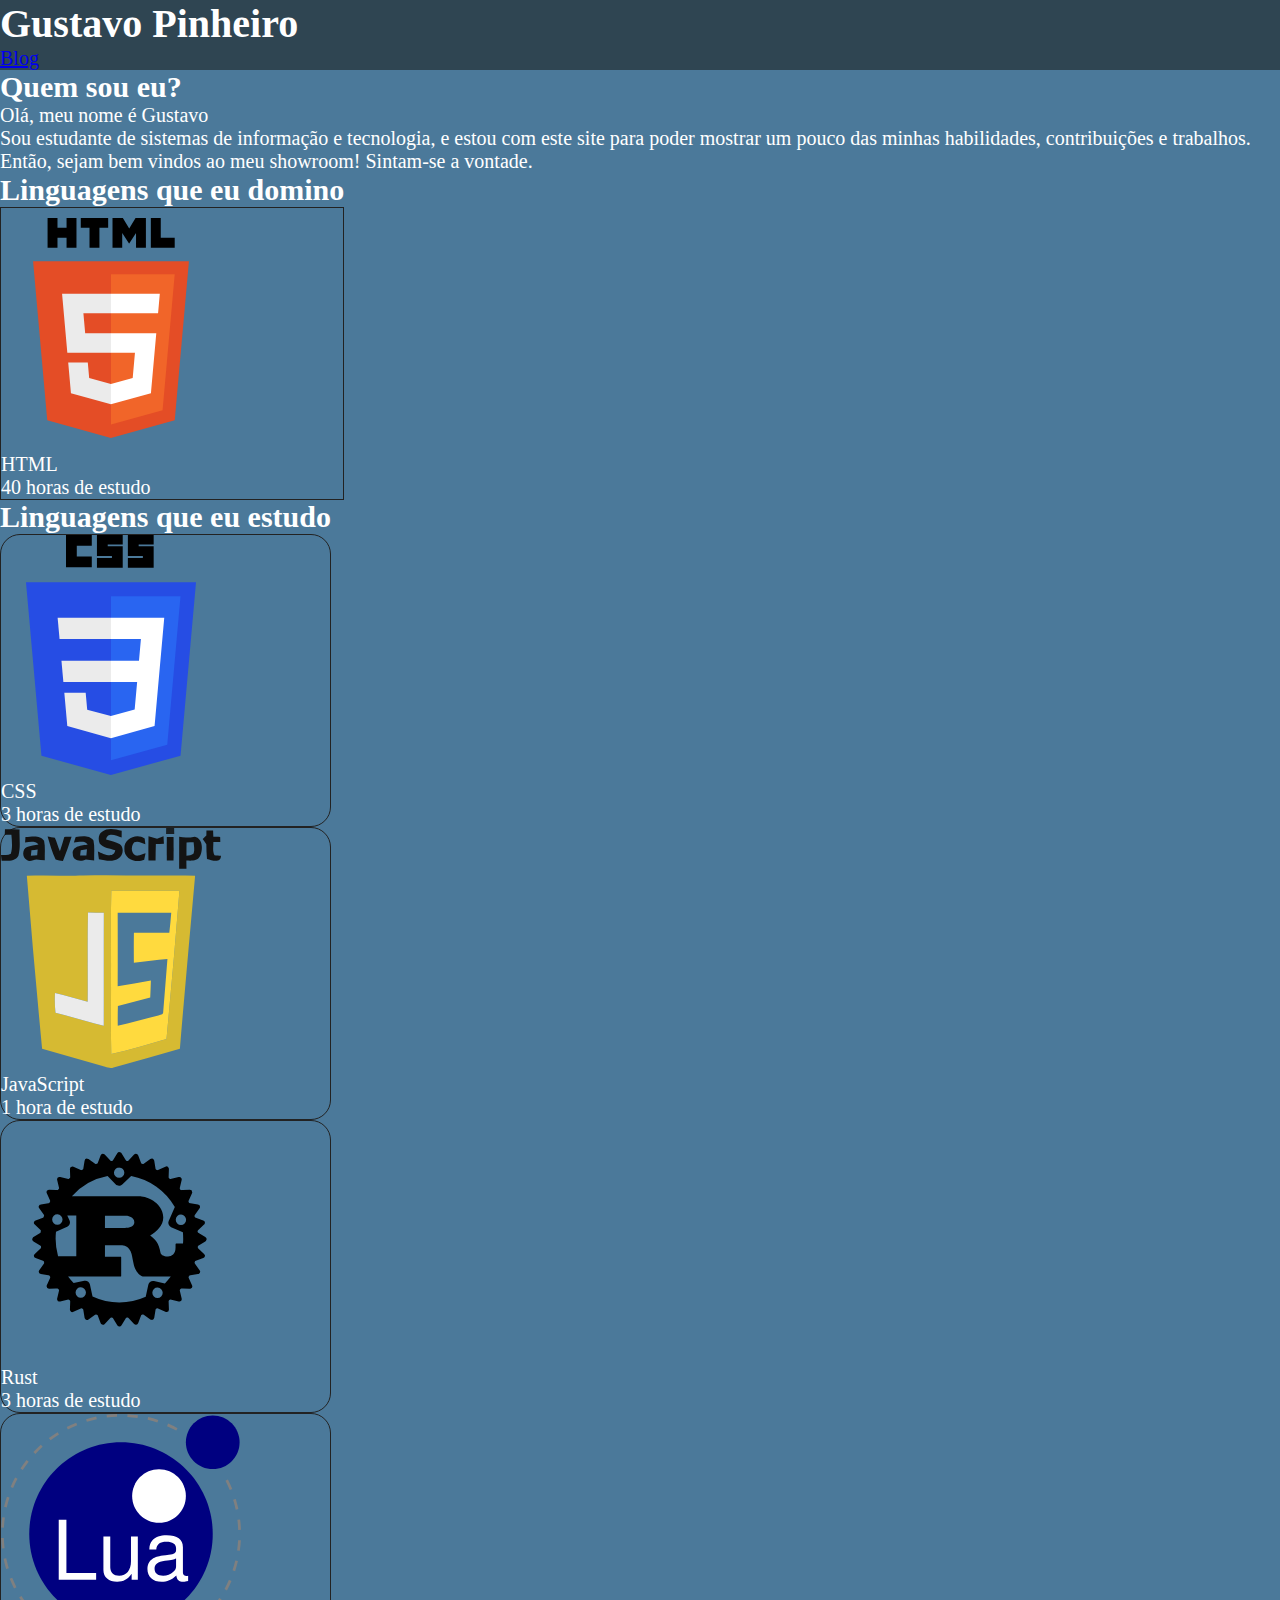
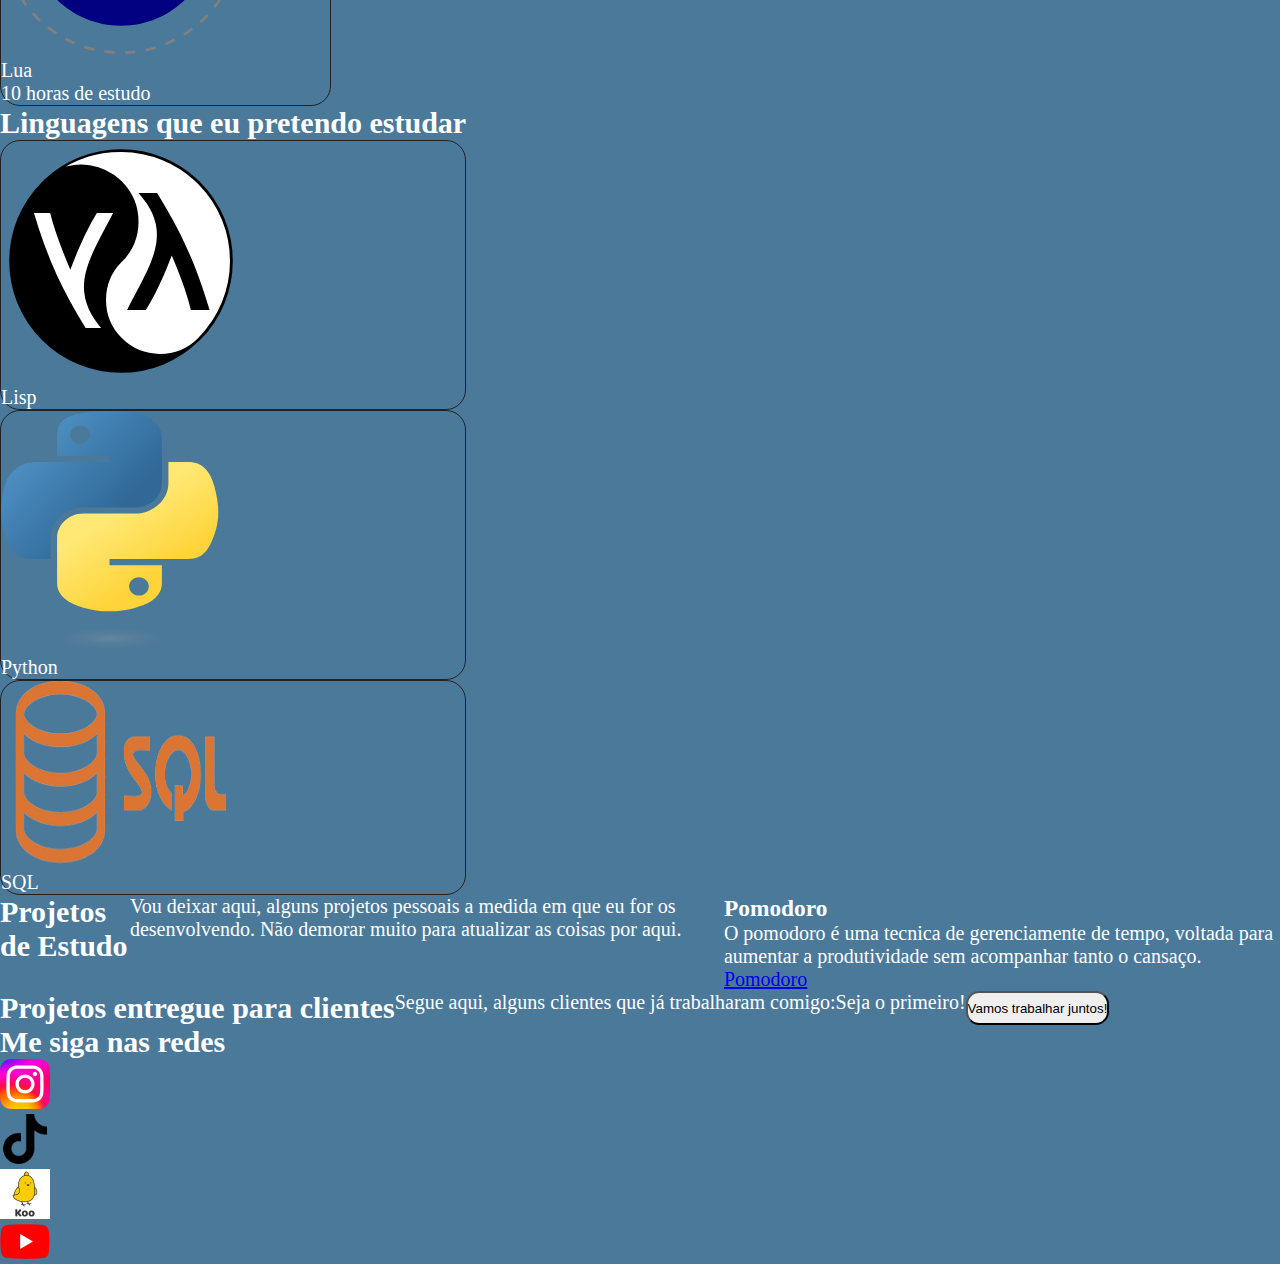
==== commit 0863ed56: "Design 280px" ====
--- a/index.html
+++ b/index.html
@@ -104,6 +104,7 @@
 								title="English: Alexandre Nakonechnyj (Graphic design) and Lua team (PostScript code)Deutsch: Alexandre
 								Nakonechnyj (Grafik-Design) und Lua-Team (PostScript-Code), Public domain,
 							via Wikimedia Commons">
+							</figure>
 							<p>Lua</p>
 							<p>10 horas de estudo</p>
 						</div>
@@ -144,7 +145,8 @@
 						<div class="card">
 							<figure>
 								<img src="./src/assets/img/Sql_data_base_with_logo.png"
-								width="220px"
+								width="240px"
+								height="185px"
 								title="alaa kaddour, CC BY-SA 4.0, via Wikimedia Commons">
 							</figure>
 							<p>SQL</p>
--- a/src/assets/css/index.css
+++ b/src/assets/css/index.css
@@ -1,162 +1,130 @@
 * {
-    margin: 0;
-    padding: 0;
+  margin: 0;
+  padding: 0;
 }
 
 body {
-    background-color: #222222;
-    color: #fff;
-    font-size: 1.25em;
+  background-color: #222222;
+  color: #fff;
+  font-size: 1.25em;
 }
 
 header {
-    padding: 4% 3%;
-    background-color: #2F4552;
+  background-color: #2F4552;
 }
 
 ul {
-    list-style: none;
-    margin: 5% 0;
+  list-style: none;
+}
+
+.card {
+  border: #222222 1px solid ;
+  border-radius: 1em;
+  align-items: center;
+}
+
+#domain .card {
+  border-radius: 0;
 }
 
 main {
-    margin: 3% 10%;
-    display: flex;
-    flex-direction: column;
+  display: flex;
+  flex-direction: column;
 }
 
 section {
-    margin: 5% 0;
-    padding: 2%;
-    background-color: #4B799A;
+  display: inherit;
+  background-color: #4B799A;
 }
 
 section div {
-    display: flex;
-    flex-direction: row;
-    flex-wrap: wrap;
-    justify-content: space-evenly;
-}
-
-p {
-    margin: 0.75%;
-}
-
-#domain .card {
-    border-radius: 0;
-}
-
-.card {
-    margin: 0.75% 1.25%;
-    padding: 2% 1%;
-    width: 25%;
-    border: solid 1px #2F4552;
-    border-radius: 14px;
-}
-
-.card p {
-    margin: 4% 0;
+  display: inherit;
+  flex-direction: row;
+  flex-wrap: wrap;
+  justify-content: space-evenly;
 }
 
 input[type="button"] {
+  border-radius: 1em;
+}
+
+@media screen and (max-width: 1024px) {
 
 }
 
-@media screen and (max-width: 1024px) {
-    main {
-        margin: 3% 5%;
-    }
+@media screen and (max-width: 768px) {
+  #me div {
+    display: flex;
+    flex-direction: column;
 
-    section {
-        margin: 2% 0;
-    }
+  }
 
-    .card {
-        width: 30%;
-    }
-}
-
-@media screen and (max-width: 768px) {
-    main {
-        margin: 3%;
-    }
-
-    section {
-        margin: 2% 0;
-    }
-
-    section div {
-        flex-direction: column;
-    }
-
-    .card {
-        width: 40%;
-    }
+  #social ul {
+    display: flex;
+    flex-direction: row;
+    align-items: center;
+    justify-content: space-around;
+  }
 }
 
 @media screen and (max-width: 432px) {
-    main {
-        margin: 2%;
-    }
+  section {
+    padding: 1em;
+    margin: 2%;
+  }
 
-    section {
-        margin: 2.5% 0;
-    }
+  section div {
+    display: flex;
+    flex-direction: column;
+    align-items: center;
+  }
 
-    section div {
-        display: flex;
-        flex-direction: column;
-        align-items: center;
-    }
+  .card {
+    padding: 0.75em;
+    margin: 1em 0;
+  }
 
-    h2 {
-        margin: 2% 0;
-    }
+  #clients {
+    display: flex;
+    flex-direction: column;
+    align-items: center;
+  }
 
-    li {
-        display: flex;
-        flex-direction: column;
-        align-items: center;
-    }
+  input[type="button"] {
+    padding: .75em;
+  }
 
-    .card {
-        width: 90%;
-        padding: 2%;
-        margin-bottom: 2%;
-    }
+  #social {
+    margin-left: 0;
+    margin-right: 0;
+    display: flex;
+    flex-direction: column;
+  }
 
-    .card figure {
-        display: flex;
-        flex-direction: column;
-        align-items: center;
-    }
+}
 
-    p {
-        padding: 2%;
-    }
+@media screen and (max-width: 280px) {
+  section {
+    padding: 0.5em;
+    margin: 0.40em 0;
+  }
 
-    #clients {
-      display: flex;
-      flex-direction: column;
-      align-items: center;
-    }
+  p {
+    margin: 0.40em 0;
+  }
 
-    input[type="button"] {
-      padding: .75em;
-      border-radius: 1em;
-    }
+  img {
+    width: 180px;
+    height: auto;
+  }
 
-    #social {
-      display: flex;
-      flex-direction: column;
+  footer img {
+    margin: 0.20em;
+    width: 40px;
+    height: auto;
+  }
 
-    }
-
-    #social ul {
-      margin: 2%;
-      display: flex;
-      flex-direction: row;
-      align-items: center;
-      justify-content: space-around;
-    }
+  #projects {
+    flex-direction: column;
+  }
 }
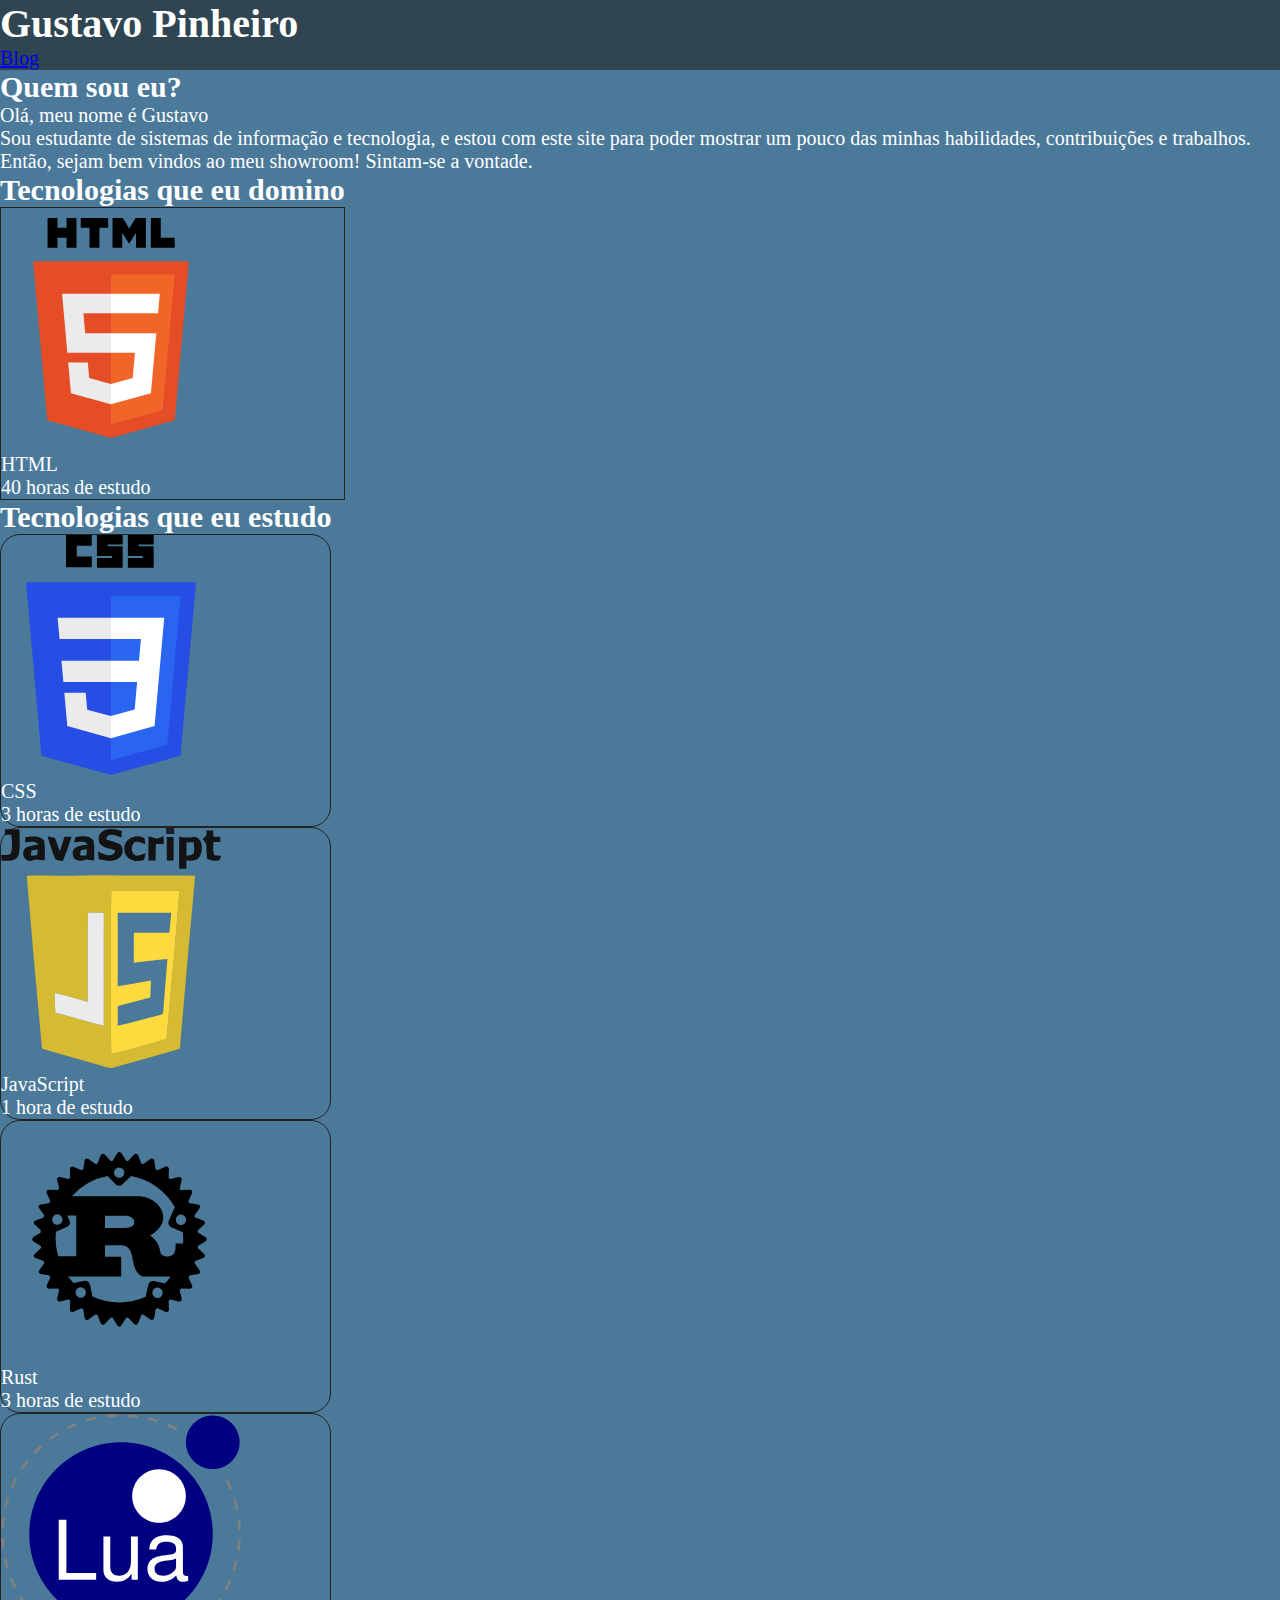
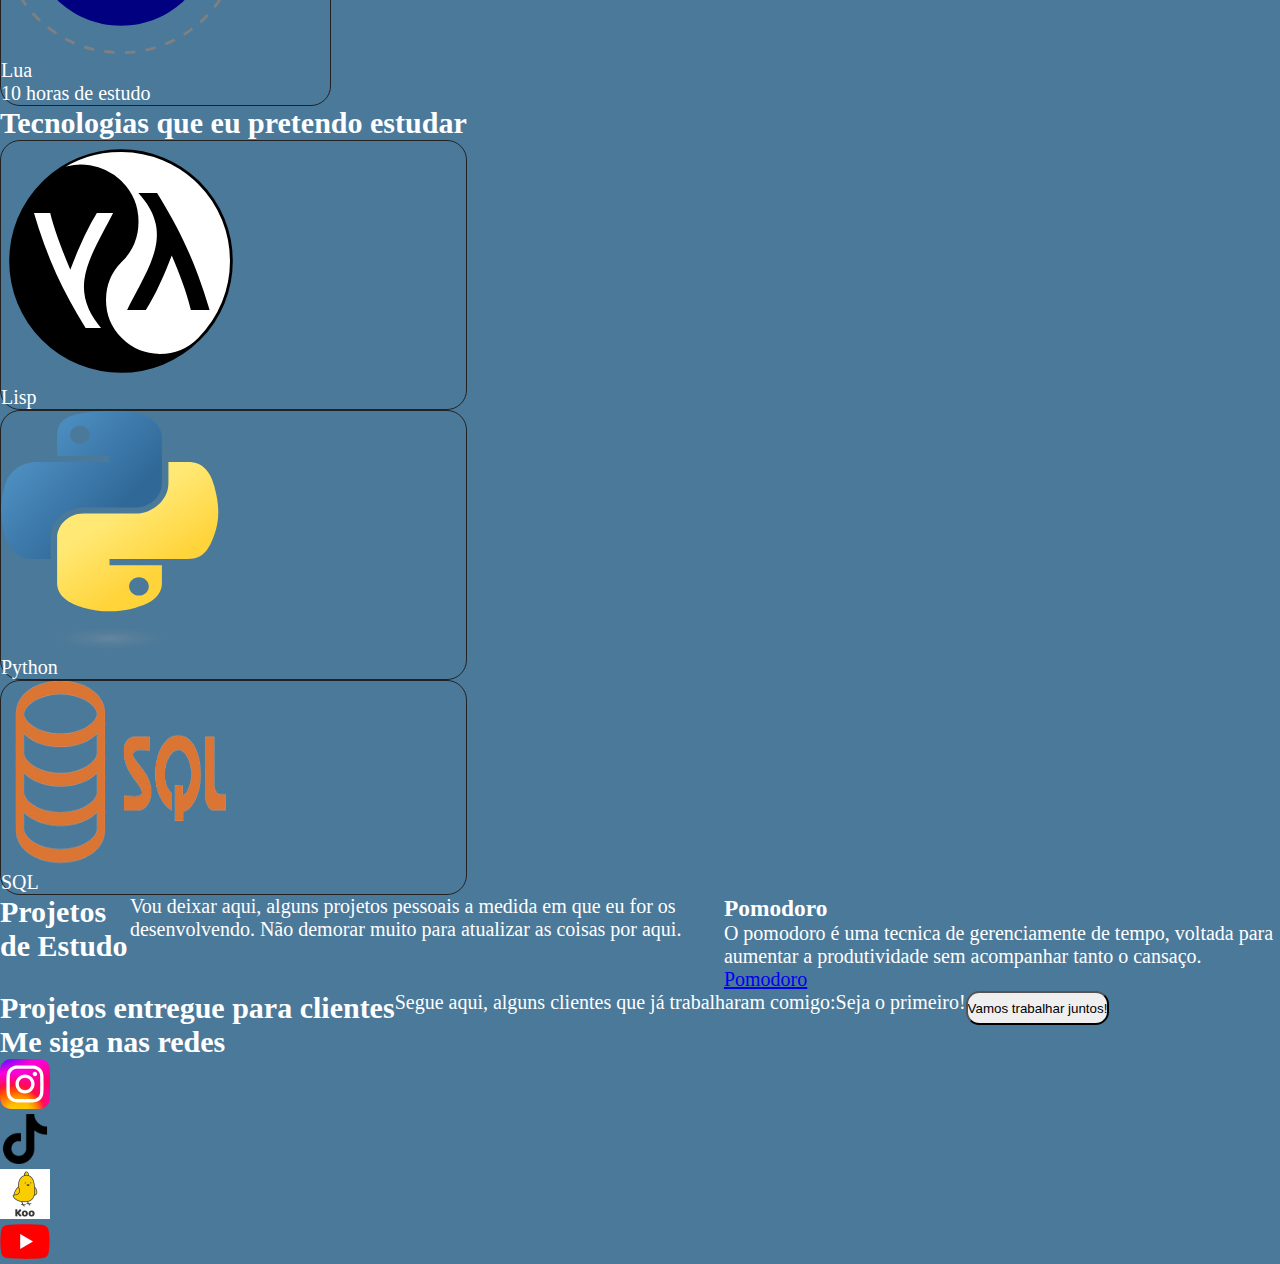
==== commit caac0c6d: "Design 390px" ====
--- a/index.html
+++ b/index.html
@@ -30,15 +30,15 @@
 					<!--<img src="./src/assets/img/eu.webp">-->
 				</figure>
 				<p>Olá, meu nome é Gustavo</p>
-				<p>Sou estudante de sistemas de informação e tecnologia, e estou com este site para poder mostrar um
-					pouco das minhas
-					habilidades, contribuições e trabalhos.</p>
+				<p>Sou estudante de sistemas de informação e tecnologia, e estou com 
+					este site para poder mostrar um pouco das minhas habilidades, 
+					contribuições e trabalhos.</p>
 				<p>Então, sejam bem vindos ao meu showroom! Sintam-se a vontade.</p>
 			</article>
 		</section>
 		<section id="domain">
 			<article>
-				<h2>Linguagens que eu domino</h2>
+				<h2>Tecnologias que eu domino</h2>
 				<ul>
 					<li>
 						<div class="card">
@@ -57,7 +57,7 @@
 		</section>
 		<section id="studies">
 			<article>
-				<h2>Linguagens que eu estudo</h2>
+				<h2>Tecnologias que eu estudo</h2>
 				<ul>
 					<li>
 						<div class="card">
@@ -114,7 +114,7 @@
 		</section>
 		<section id="future_studies">
 			<article>
-				<h2>Linguagens que eu pretendo estudar</h2>
+				<h2>Tecnologias que eu pretendo estudar</h2>
 				<ul>
 					<li>
 						<div class="card">
--- a/src/assets/css/index.css
+++ b/src/assets/css/index.css
@@ -67,7 +67,7 @@
   }
 }
 
-@media screen and (max-width: 432px) {
+@media screen and (max-width: 390px) {
   section {
     padding: 1em;
     margin: 2%;
@@ -79,15 +79,27 @@
     align-items: center;
   }
 
+  section p {
+    margin: 0.75em 0;
+  }
+
   .card {
     padding: 0.75em;
     margin: 1em 0;
+  }
+
+  #studies p, #domain p {
+    margin: 0.25em;
   }
 
   #clients {
     display: flex;
     flex-direction: column;
     align-items: center;
+  }
+
+  #projects {
+    flex-direction: column;
   }
 
   input[type="button"] {
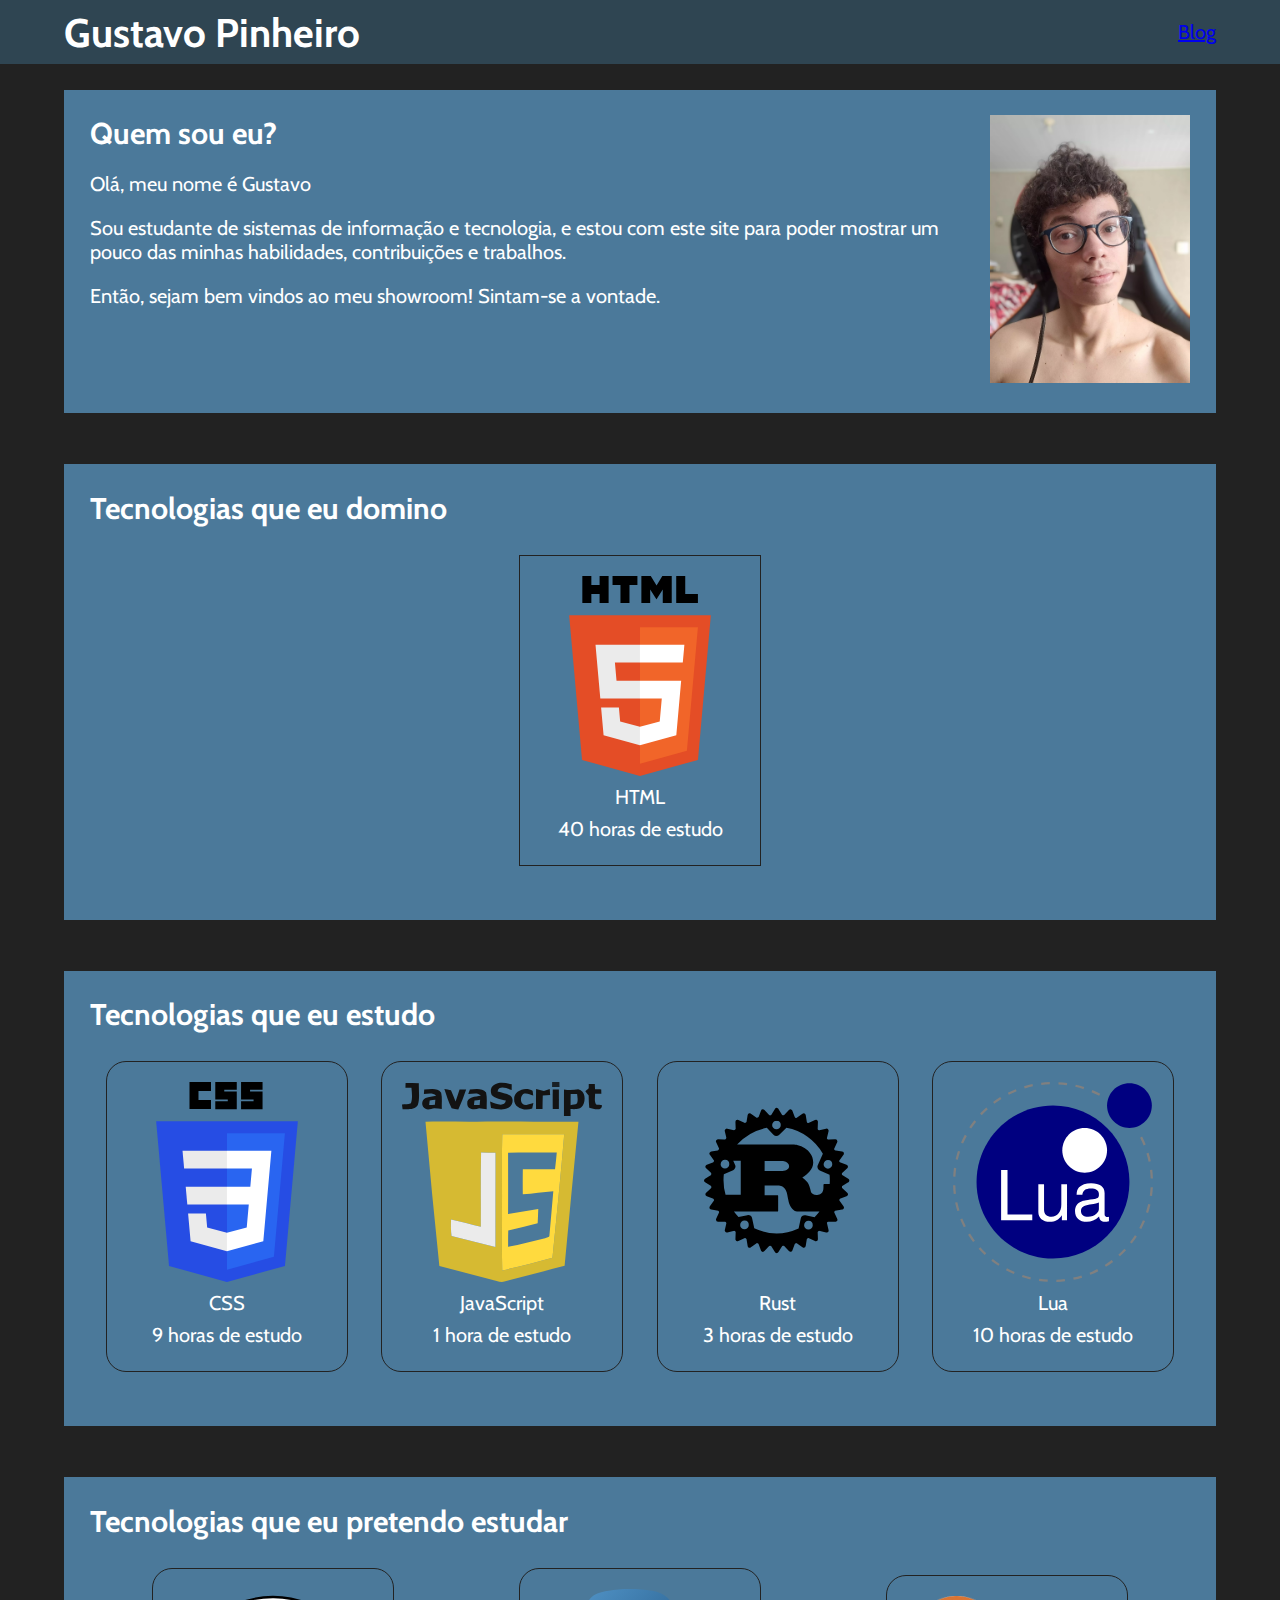
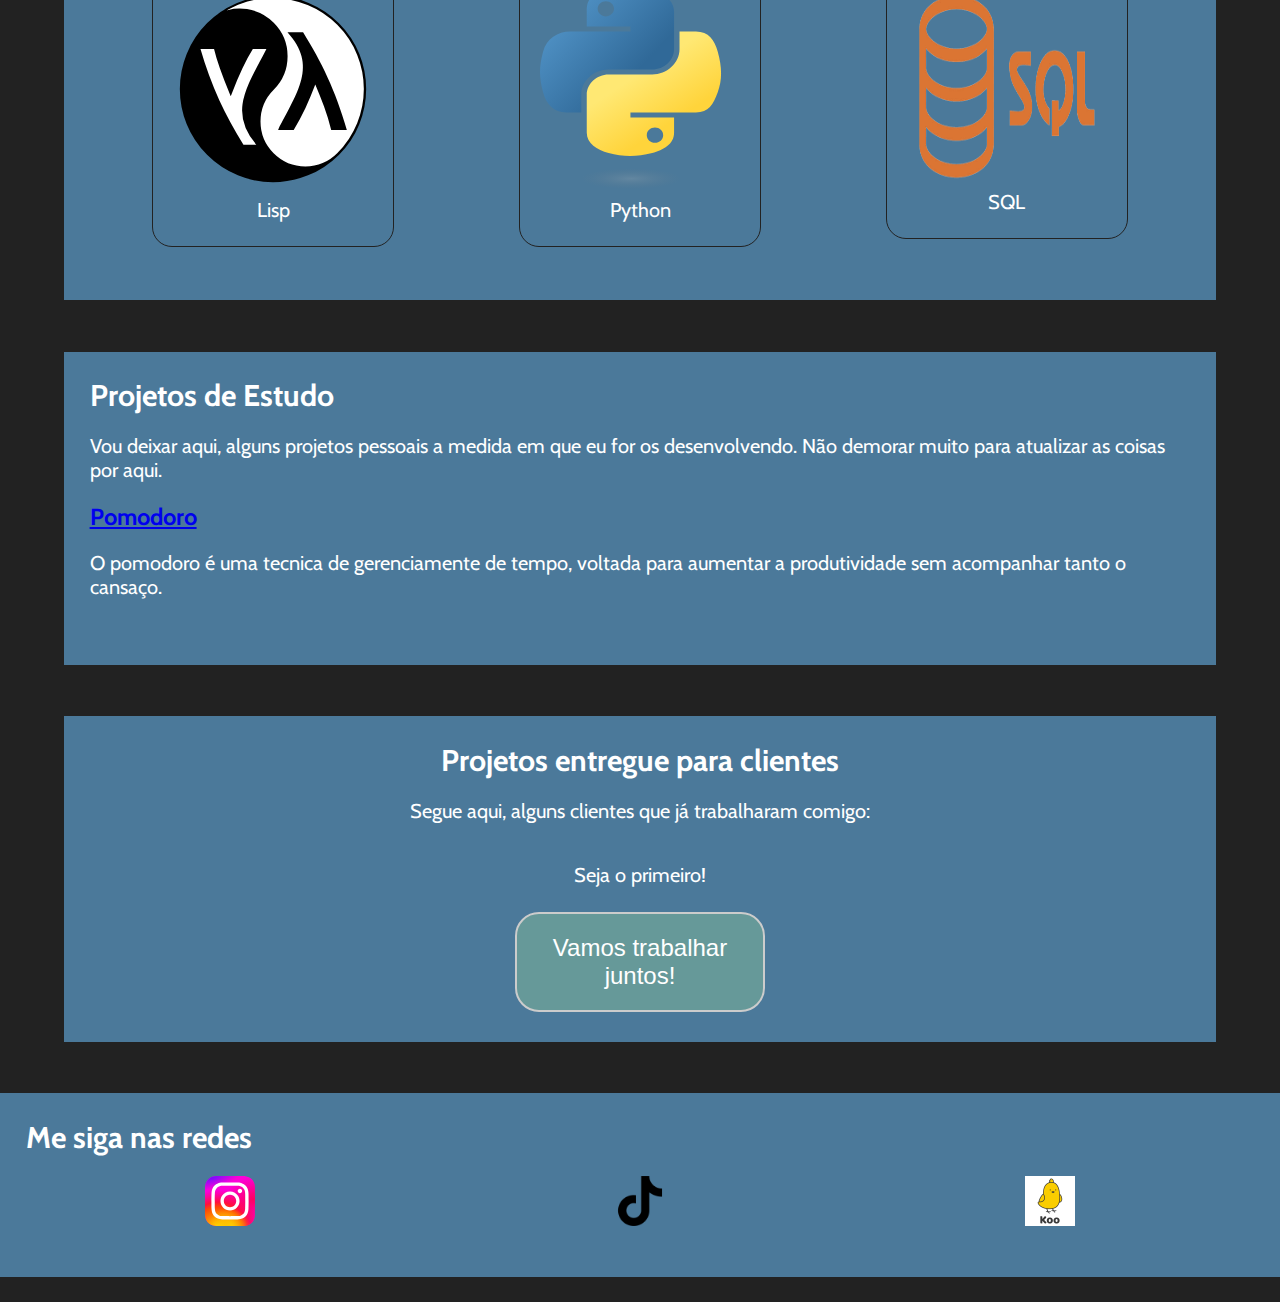
==== commit 04bff7c7: "Primeira versão do site" ====
--- a/index.html
+++ b/index.html
@@ -25,15 +25,17 @@
 	<main>
 		<section id="me">
 			<article>
-				<h2>Quem sou eu?</h2>
+				<div>
+					<h2>Quem sou eu?</h2>
+					<p>Olá, meu nome é Gustavo</p>
+					<p>Sou estudante de sistemas de informação e tecnologia, e estou com 
+						este site para poder mostrar um pouco das minhas habilidades, 
+						contribuições e trabalhos.</p>
+					<p>Então, sejam bem vindos ao meu showroom! Sintam-se a vontade.</p>
+				</div>
 				<figure>
-					<!--<img src="./src/assets/img/eu.webp">-->
+					<img src="./src/assets/img/m-eu.avif" width="200px" height="auto">
 				</figure>
-				<p>Olá, meu nome é Gustavo</p>
-				<p>Sou estudante de sistemas de informação e tecnologia, e estou com 
-					este site para poder mostrar um pouco das minhas habilidades, 
-					contribuições e trabalhos.</p>
-				<p>Então, sejam bem vindos ao meu showroom! Sintam-se a vontade.</p>
 			</article>
 		</section>
 		<section id="domain">
@@ -44,8 +46,8 @@
 						<div class="card">
 							<figure>
 								<img src="./src/assets/img/HTML5_Logo.svg" 
-								  width="220px" 
-								  height="240px" 
+								  width="200px" 
+								  height="200px" 
 								  title="W3C, CC BY 3.0, via Wikimedia Commons">
 							</figure>
 							<p>HTML</p>
@@ -63,20 +65,20 @@
 						<div class="card">
 							<figure>
 								<img src="./src/assets/img/CSS3_logo_and_wordmark.svg" 
-								  width="220px" 
-								  height="240px" 
+								  width="200px" 
+								  height="200px" 
 								  title="Rudloff, CC BY 3.0, via Wikimedia Commons">
 							</figure>
 							<p>CSS</p>
-							<p>3 horas de estudo</p>
+							<p>9 horas de estudo</p>
 						</div>
 					</li>
 					<li>
 						<div class="card">
 							<figure>
 								<img src="./src/assets/img/Javascript_badge.svg" 
-								  width="220px" 
-								  height="240px"
+								  width="200px" 
+								  height="200px"
 								  title="Nikotaf, CC BY-SA 4.0, via Wikimedia Commons">
 							</figure>
 							<p>JavaScript</p>
@@ -87,8 +89,8 @@
 						<div class="card">
 							<figure>
 								<img src="./src/assets/img/rust-logo-blk.svg" 
-								width="240px" 
-								height="240px"
+								width="200px" 
+								height="200px"
 								title="Rust Foundation, CC BY 4.0, via Wikimedia Commons">
 							</figure>
 							<p>Rust</p>
@@ -99,8 +101,8 @@
 						<div class="card">
 							<figure>
 								<img src="./src/assets/img/Lua-Logo.svg" 
-								width="240px"
-								height="240px"
+								width="200px"
+								height="200px"
 								title="English: Alexandre Nakonechnyj (Graphic design) and Lua team (PostScript code)Deutsch: Alexandre
 								Nakonechnyj (Grafik-Design) und Lua-Team (PostScript-Code), Public domain,
 							via Wikimedia Commons">
@@ -120,8 +122,8 @@
 						<div class="card">
 							<figure>
 								<img src="./src/assets/img/Lisp_logo.svg"
-								width="240"
-								height="240"
+								width="200"
+								height="200"
 								title="English: Alexandre
 								Nakonechnyj (Graphic design) and Lua team (PostScript code)Deutsch: Alexandre
 								Nakonechnyj (Grafik-Design) und Lua-Team (PostScript-Code), Public domain,
@@ -134,8 +136,8 @@
 						<div class="card">
 							<figure>
 								<img src="./src/assets/img/Python-logo-notext.svg" 
-								width="240"
-								height="240"
+								width="200"
+								height="200"
 								title="www.python.org, GPL, via Wikimedia Commons">
 							</figure>
 							<p>Python</p>
@@ -145,7 +147,7 @@
 						<div class="card">
 							<figure>
 								<img src="./src/assets/img/Sql_data_base_with_logo.png"
-								width="240px"
+								width="200px"
 								height="185px"
 								title="alaa kaddour, CC BY-SA 4.0, via Wikimedia Commons">
 							</figure>
@@ -162,11 +164,10 @@
 			<ul>
 				<li>
 					<article>
-						<h3>Pomodoro</h3>
+						<h3><a href="src/pages/pomodoro/pomodoro.html">Pomodoro</a></h3>
 						<p>O pomodoro é uma tecnica de gerenciamente de tempo, voltada para aumentar a produtividade
 							sem acompanhar tanto o cansaço.
 						</p>
-						<a href="src/pages/pomodoro/pomodoro.html">Pomodoro</a>
 					</article>
 				</li>
 			</ul>
@@ -175,7 +176,7 @@
 			<h2>Projetos entregue para clientes</h2>
 			<p>Segue aqui, alguns clientes que já trabalharam comigo:</p>
 			<p>Seja o primeiro!</p>
-			<input type="button" value="Vamos trabalhar juntos!">
+			<button href="https://api.whatsapp.com/send?phone=5563992974506&text=Quero%20que%20voce%20faca%20o%20meu%20site" class="cta">Vamos trabalhar juntos!</button>
 		</section>
 	</main>
 	<footer>
@@ -206,7 +207,7 @@
 						</figure>
 					</a>
 				</li>
-				<li>
+				<!--<li>
 					<a href="http://www.youtube.com/channel/UCxiDYundnl27VcJ6qvJBP_g" target="_blank"
 						rel="noopener noreferrer">
 						<figure>
@@ -214,7 +215,7 @@
 							YouTube Vector: Jarould, Public domain, via Wikimedia Commons">
 						</figure>
 					</a>
-				</li>
+				</li>-->
 			</ul>
 		</section>
 	</footer>
--- a/src/assets/css/index.css
+++ b/src/assets/css/index.css
@@ -1,30 +1,37 @@
+@import url('https://fonts.googleapis.com/css2?family=Cabin:wght@400&display=swap');
+
 * {
   margin: 0;
   padding: 0;
+  box-sizing: border-box;
 }
 
 body {
   background-color: #222222;
   color: #fff;
   font-size: 1.25em;
+  font-family: 'Cabin', sans-serif;
 }
 
 header {
+  padding: 0 5%;
+  display: flex;
+  justify-content: space-between;
+  align-items: center;
   background-color: #2F4552;
 }
 
 ul {
   list-style: none;
+  margin: 1em 0;
 }
 
-.card {
-  border: #222222 1px solid ;
-  border-radius: 1em;
+ul li {
+  display: flex;
+  flex-direction: column;
+  justify-content: center;
   align-items: center;
-}
-
-#domain .card {
-  border-radius: 0;
+  flex-grow: 1;
 }
 
 main {
@@ -33,110 +40,83 @@
 }
 
 section {
-  display: inherit;
   background-color: #4B799A;
+  padding: 2%;
+  margin: 2% 5%;
 }
 
-section div {
-  display: inherit;
-  flex-direction: row;
+section ul {
+  display: flex;
   flex-wrap: wrap;
-  justify-content: space-evenly;
+  justify-content: space-around;
+}
+
+p {
+  margin: 1em 0;
 }
 
 input[type="button"] {
+  padding: 1em;
+  margin-top: 1em;
+  border-radius: 1em;
+  background-color: #669999;
+  color: #fff;
+  font-weight: bold;
+}
+
+.card {
+  padding: 1em;
+  margin: 0.40em;
+  display: flex;
+  flex-direction: column;
+  align-items: center;
+  border: #222222 1px solid;
   border-radius: 1em;
 }
 
-@media screen and (max-width: 1024px) {
-
+.card p {
+  margin: 2% 0;
 }
 
-@media screen and (max-width: 768px) {
-  #me div {
-    display: flex;
-    flex-direction: column;
-
-  }
-
-  #social ul {
-    display: flex;
-    flex-direction: row;
-    align-items: center;
-    justify-content: space-around;
-  }
+.cta {
+  background-color: #669999;
+  padding: 20px;
+  width: 250px;
+  color: #ffffff;
+  text-align: center;
+  border: 2px solid #cccccc;
+  border-radius: 1em;
+  font-size: 24px;
+  cursor: pointer; /* add this line */
+  margin: 5px; /* add this line */
 }
 
-@media screen and (max-width: 390px) {
-  section {
-    padding: 1em;
-    margin: 2%;
-  }
+#me article {
+  display: flex;
+}
 
-  section div {
-    display: flex;
+#domain .card {
+  border-radius: 0;
+}
+
+#clients {
+  display: flex;
+  flex-direction: column;
+  align-items: center;
+}
+
+#social {
+  margin-left: 0;
+  margin-right: 0;
+}
+
+#social ul {
+  margin: 1em 0;
+}
+
+@media screen and (max-width: 540px) {
+  #me article {
     flex-direction: column;
     align-items: center;
   }
-
-  section p {
-    margin: 0.75em 0;
-  }
-
-  .card {
-    padding: 0.75em;
-    margin: 1em 0;
-  }
-
-  #studies p, #domain p {
-    margin: 0.25em;
-  }
-
-  #clients {
-    display: flex;
-    flex-direction: column;
-    align-items: center;
-  }
-
-  #projects {
-    flex-direction: column;
-  }
-
-  input[type="button"] {
-    padding: .75em;
-  }
-
-  #social {
-    margin-left: 0;
-    margin-right: 0;
-    display: flex;
-    flex-direction: column;
-  }
-
-}
-
-@media screen and (max-width: 280px) {
-  section {
-    padding: 0.5em;
-    margin: 0.40em 0;
-  }
-
-  p {
-    margin: 0.40em 0;
-  }
-
-  img {
-    width: 180px;
-    height: auto;
-  }
-
-  footer img {
-    margin: 0.20em;
-    width: 40px;
-    height: auto;
-  }
-
-  #projects {
-    flex-direction: column;
-  }
-}
+}